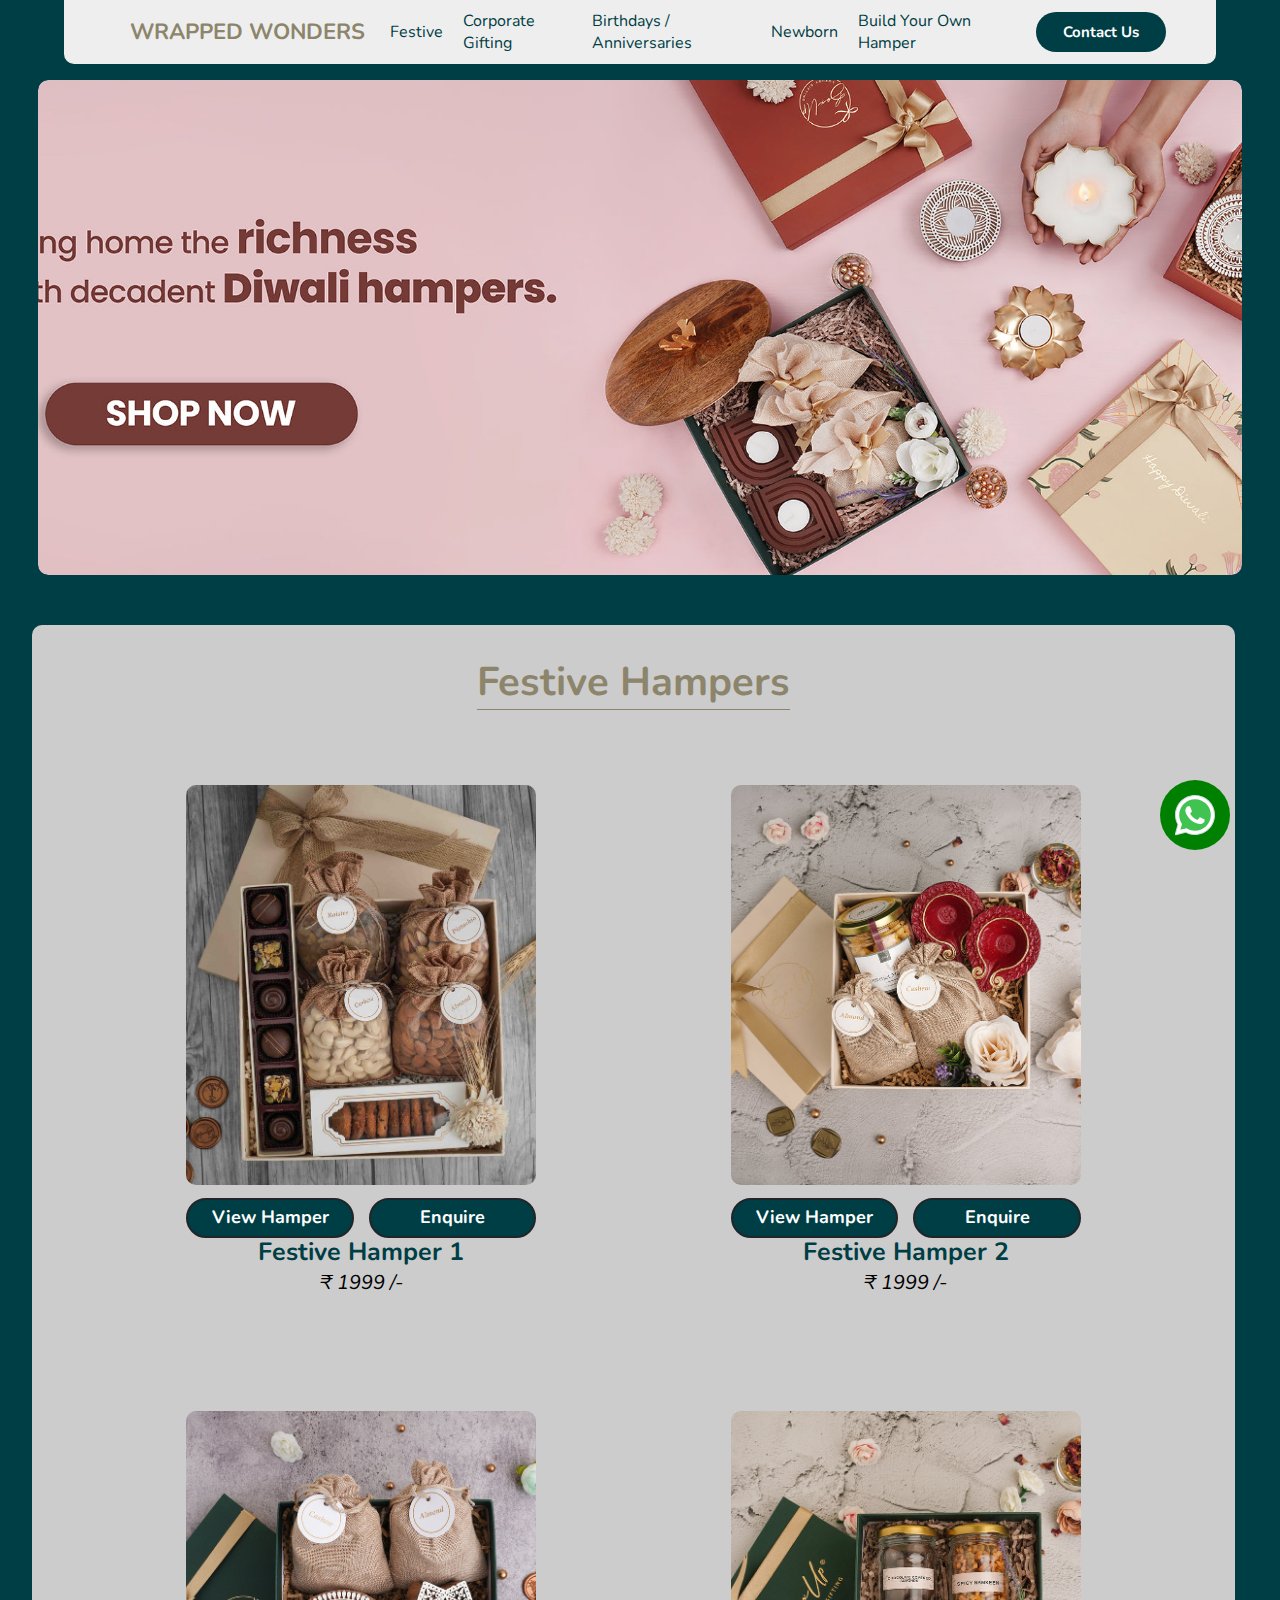
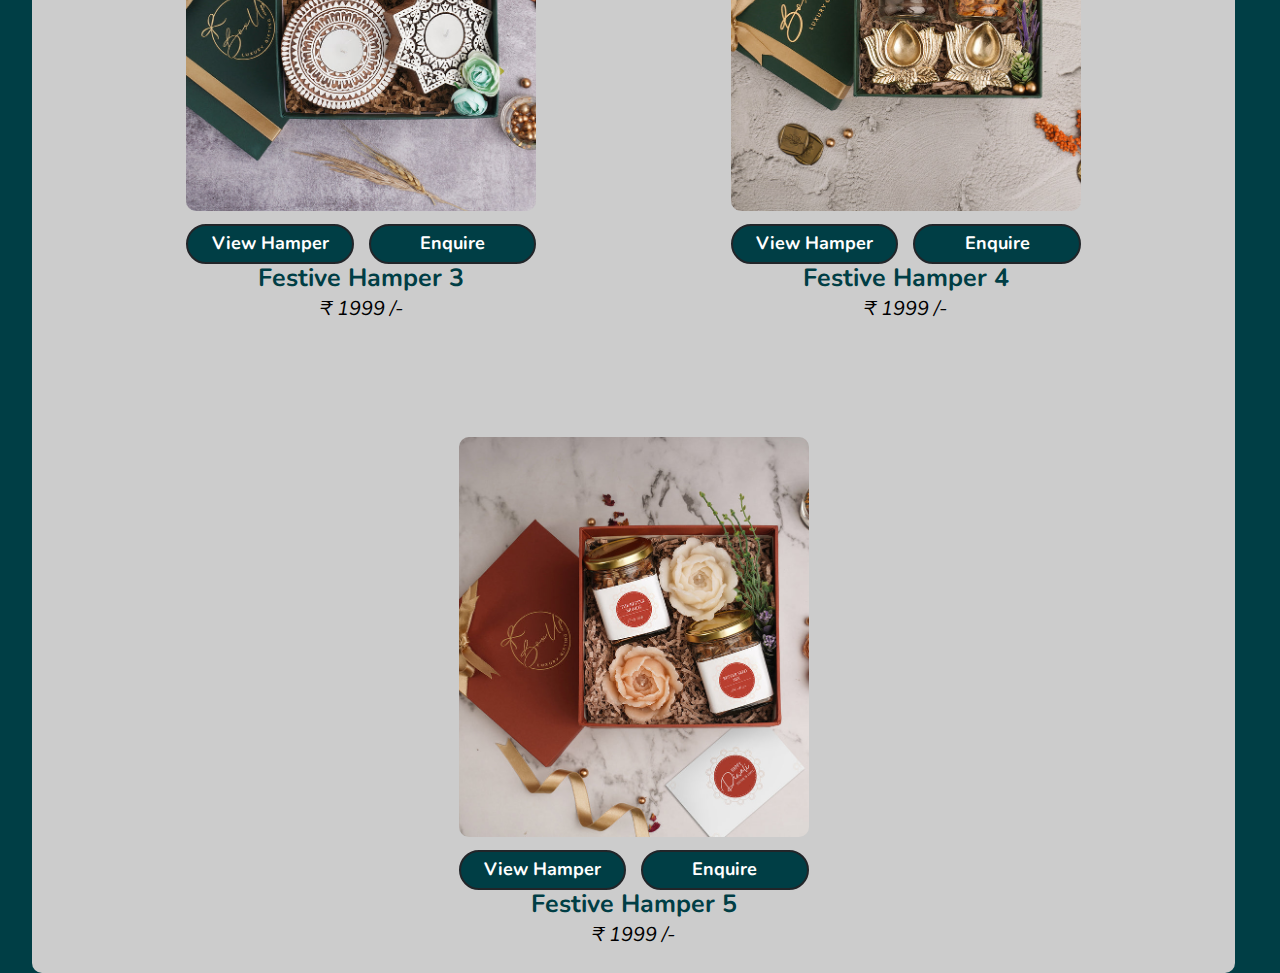
==== index.html @ 074ceee1 "commit-1" ====
<!DOCTYPE html>
<html lang="en">

<head>
    <meta charset="UTF-8">
    <meta name="viewport" content="width=device-width, initial-scale=1.0">
    <title>Wrapped Wonders</title>
    <link rel="stylesheet" href="https://cdnjs.cloudflare.com/ajax/libs/font-awesome/6.4.2/css/all.min.css"
        integrity="sha512-z3gLpd7yknf1YoNbCzqRKc4qyor8gaKU1qmn+CShxbuBusANI9QpRohGBreCFkKxLhei6S9CQXFEbbKuqLg0DA=="
        crossorigin="anonymous" referrerpolicy="no-referrer" />
    <link rel="stylesheet" href="style.css">
    <link rel="stylesheet" href="https://cdn.jsdelivr.net/npm/swiper@10/swiper-bundle.min.css" />

</head>

<body>
    <header>
        <div class="icons">
            <i class="fas fa-bars" id="menu-bars"></i>
        </div>
        <a href="#" class="logo">wrapped wonders</a>
        <nav class="navbar">
            <a href="#festive">festive</a>
            <a href="#corporategifting">corporate gifting</a>
            <a href="#birthanni">birthdays / anniversaries</a>
            <a href="#newborn">newborn</a>
            <a href="#buildyourown">build your own hamper</a>
        </nav>
        <div class="contact">
            <a class="btn">contact us</a>
        </div>

    </header>

    <section class="carousel swiper">
        <div class="swiper-wrapper">
            <div class="swiper-slide">
                <div>
                    <img class="desk" src="./images/carousel-1.jpg" alt="">
                    <img class="mob" src="./images/carousel-1-mob.jpg" alt="">
                </div>
            </div>
            <div class="swiper-slide">
                <div>
                    <img class="desk" src="./images/carousel-2.jpg" alt="">
                    <img class="mob" src="./images/carousel-2-mob.jpg" alt="">
                </div>
            </div>
            <div class="swiper-slide">
                <div>
                    <img class="desk" src="./images/carousel-3.jpg" alt="">
                    <img class="mob" src="./images/carousel-3-mob.jpg" alt="">
                </div>
            </div>
            <div class="swiper-slide">
                <div>
                    <img class="desk" src="./images/carousel-4.jpg" alt="">
                    <img class="mob" src="./images/carousel-4-mob.jpg" alt="">
                </div>
            </div>
        </div>
    </section>
    <section class="constant">
        <a target="_blank" href="https://api.whatsapp.com/send?phone=919822853397&text=Hi">
            <div class="whatsapp-container">
                <img src="./images/whatsapp.svg" alt="">
            </div>
        </a>
    </section>
    <section class="festive" id="festive">
        <h1 class="heading">festive hampers</h1>

        <div class="box-container">
            <div class="box">
                <div class="image-container">
                    <div class="image"><img class="i1" src="./images/hamper-1-main.jpg" alt=""></div>
                    <div class="info">
                        <div class="css-button-fully-rounded--black">view hamper</div>
                        <div class="css-button-fully-rounded--black">enquire</div>
                    </div>
                </div>
                <h3>festive hamper 1</h3>
                <span>&#8377 1999 /-</span>
            </div>
            <div class="box">
                <div class="image-container">
                    <div class="image"><img class="i2" src="./images/hamper-2-main.jpg" alt=""></div>
                    <div class="info">
                        <div class="css-button-fully-rounded--black">view hamper</div>
                        <div class="css-button-fully-rounded--black">enquire</div>
                    </div>
                </div>
                <h3>festive hamper 2</h3>
                <span>&#8377 1999 /-</span>
            </div>
            <div class="box">
                <div class="image-container">
                    <div class="image"><img class="i3" src="./images/hamper-3-main.jpg" alt=""></div>
                    <div class="info">
                        <div class="css-button-fully-rounded--black">view hamper</div>
                        <div class="css-button-fully-rounded--black">enquire</div>
                    </div>
                </div>
                <h3>festive hamper 3</h3>
                <span>&#8377 1999 /-</span>
            </div>
            <div class="box">
                <div class="image-container">
                    <div class="image"><img class="i4" src="./images/hamper-4-main.jpg" alt=""></div>
                    <div class="info">
                        <div class="css-button-fully-rounded--black">view hamper</div>
                        <div class="css-button-fully-rounded--black">enquire</div>
                    </div>
                </div>
                <h3>festive hamper 4</h3>
                <span>&#8377 1999 /-</span>
            </div>
            <div class="box">
                <div class="image-container">
                    <div class="image"><img class="i4" src="./images/hamper-5-main.jpg" alt=""></div>
                    <div class="info">
                        <div class="css-button-fully-rounded--black">view hamper</div>
                        <div class="css-button-fully-rounded--black">enquire</div>
                    </div>
                </div>
                <h3>festive hamper 5</h3>
                <span>&#8377 1999 /-</span>
            </div>
        </div>
    </section>

    <script src="index.js"></script>
    <script src="https://cdn.jsdelivr.net/npm/swiper@10/swiper-bundle.min.js"></script>
    <script>
        var swiper = new Swiper(".swiper", {
            spaceBetween: 30,
            centeredSlides: true,
            autoplay: {
                delay: 3500,
                disableOnInteraction: false,
            },
            pagination: {
                el: ".swiper-pagination",
                clickable: true,
            },
        });
    </script>
</body>

</html>
---- style.css ----
@import url('https://fonts.googleapis.com/css2?family=Glegoo&family=Nunito:wght@200;300;400;600;700&family=Roboto:wght@100;300;400;500;700&display=swap');
:root{
    --background: #003e45;
    --blue: #279EFF;
    --cyan: #40F8FF;
    --green: #D5FFD0;
    --gold: #8d856b;
}
*{
    font-family: 'Nunito' , sans-serif;
    margin: 0;
    padding: 0;
    box-sizing: border-box;
    text-decoration: none;
    outline: none;
    border: none;
    text-transform: capitalize;
    transition: all .1s linear;
}
html{
    overflow-x:hidden;
    font-size: 62.5%;
    scroll-behavior: smooth;
    scroll-padding-top: 7rem;
    background-color: var(--background);
}
header{
    position: fixed;
    width: 90vw;
    top: 0;
    margin-left: 5vw;
    z-index: 1000;
    padding: 0 5rem;
    display: flex;
    justify-content: space-between;
    align-items: center;
    background-color: #eee;
    border-bottom-left-radius: 10px;
    border-bottom-right-radius: 10px;
}
header .logo{
    text-transform: uppercase;
    font-size: 2.2rem;
    color: var(--gold);
    font-weight: bolder;
}
header .navbar{
    width: 50vw;
    display: flex;
    justify-content: space-around;
    align-items: center;
}
header .navbar a {
    margin: 1rem;
    font-size: 1.6rem;
    color: var(--background);
}
header .navbar a:hover{
    color: var(--gold);
    border-bottom: .1rem solid var(--gold);
    padding-bottom: 0.5rem;
}
.btn {
    min-width: 130px;
    height: 40px;
    color: #fff;
    padding: 5px 10px;
    font-weight: bold;
    cursor: pointer;
    transition: all 0.3s ease;
    position: relative;
    display: flex;
    justify-content: center;
    align-items: center;
    font-size: 1.5rem;
    outline: none;
    overflow: hidden;
    border-radius: 20px;
    border: none;
    background-color: var(--background)
}
.btn:hover {
    border-radius: 10px;
    padding-right: 24px;
    padding-left:8px;
}
.btn:hover:after {
    opacity: 1;
    right: 10px;
}
.btn:after {
    content: "\00BB";
    position: absolute;
    opacity: 0;
    font-size: 20px;
    line-height: 40px;
    top: 0;
    right: -20px;
    transition: 0.4s;
}
.css-button-fully-rounded--blue {
    min-width: 130px;
    height: 40px;
    color: #fff;
    padding: 5px 10px;
    font-weight: bold;
    cursor: pointer;
    transition: all 0.3s ease;
    position: relative;
    display: inline-block;
    outline: none;
    border-radius: 20px;
    border: 2px solid #2c0b8e;
    background: #2c0b8e;
}
.css-button-fully-rounded--blue:hover {
    background: #fff;
    color: #2c0b8e
}
.carousel{
    margin-top: 8rem;
    overflow: hidden;
    display: flex;
    height: 55vh;
    width: 94vw;
    margin-left: 3vw;
    border-radius: 10px;
}
.carousel .swiper-slide img{
    border-radius: 10px;
    height: 55vh;
    width: 94vw;
    object-fit: cover;
    transition: transform 0.5s ease-in-out;
}
.carousel .swiper-slide .desk{
    display: block;
}
.carousel .swiper-slide .mob{
    display: none;
}
.constant{
    position: fixed;
    right: 5rem;
    bottom: 5rem;
    z-index: 1000;
}
.constant .whatsapp-container{
    display: flex;
    flex-direction: column;
    gap: 1rem;
    justify-content: center;
    align-items: center;
    border-radius: 50%;
    background-color: green;
    width: 70px;
    height: 70px;
}
.festive{
    margin-left: 2.5vw;
    border-radius: 10px;
    width: 94vw;
    margin-top: 5rem;
    display: flex;
    flex-direction: column;
    align-items: center;
    background-color: #ccc;
}
.festive .heading{
    margin-top: 3rem;
    font-size: 4rem;
    border-bottom: 1px solid;
    color: var(--gold);
}
.festive .box-container{
    display: flex;
    flex-wrap: wrap;
    gap: 1.5rem;
    justify-content: space-evenly;
    align-items: center;
}
.festive .box-container .box{
    flex-grow: 1;
    min-width: 20vw;
    width: 40rem;
    max-width: 40rem;
    padding: 2.5rem;
    border-radius: 10px;
    position: relative;
    overflow: hidden;
    text-align: center;
}
.festive .box-container .box .image-container{
    display: flex;
    flex-direction: column;
}
.festive .box-container .box .image-container .info{
    display: flex;
    justify-content: space-evenly;
    gap: 1.5rem;
    height: 5rem;
    align-items: center;
}
.festive .box-container .box .image-container .info div{
    margin-top: 1.5rem;
    width: 50%;
    font-size: 1.8rem;
}
.festive .box-container .box .image{
    height: 40rem;
    margin-top: 5rem;
}
.festive .box-container .box .image img{
    border-radius: 10px;
    width: 100%;
    height: 100%;
    object-fit: cover;
}

.festive .box-container .box h3{
    font-size: 2.5rem;
    color: var(--background);
}
.festive .box-container .box span{
    font-size: 2rem;
    margin-top: .5rem;
    font-style: italic;
}
.css-button-fully-rounded--black {
    min-width: 130px;
    height: 40px;
    color: #fff;
    padding: 5px 10px;
    font-weight: bold;
    cursor: pointer;
    transition: all 0.3s ease;
    position: relative;
    display: inline-block;
    outline: none;
    border-radius: 20px;
    border: 2px solid #212529;
    background: var(--background);
  }
  .css-button-fully-rounded--black:hover {
    background: #fff;
    color: #212529
  }
.corporategifting{
    margin-left: 2.5vw;
    border-radius: 10px;
    width: 94vw;
    height: 20vh;
    margin-top: 5rem;
    display: flex;
    flex-direction: column;
    align-items: center;
    background-color: #ccc;
}
.corporategifting .heading{
    margin-top: 3rem;
    font-size: 4rem;
    border-bottom: 1px solid;
    color: var(--gold);
}
.birthanni{
    margin-left: 2.5vw;
    border-radius: 10px;
    width: 94vw;
    height: 20vh;
    margin-top: 5rem;
    display: flex;
    flex-direction: column;
    align-items: center;
    background-color: #ccc;
}
.birthanni .heading{
    margin-top: 3rem;
    font-size: 4rem;
    border-bottom: 1px solid;
    color: var(--gold);
}
.newborn{
    margin-left: 2.5vw;
    border-radius: 10px;
    width: 94vw;
    height: 20vh;
    margin-top: 5rem;
    display: flex;
    flex-direction: column;
    align-items: center;
    background-color: #ccc;
}
.newborn .heading{
    margin-top: 3rem;
    font-size: 4rem;
    border-bottom: 1px solid;
    color: var(--gold);
}
.buildyourown{
    margin-left: 2.5vw;
    border-radius: 10px;
    width: 94vw;
    height: 75vh;
    margin-top: 5rem;
    display: flex;
    flex-direction: column;
    align-items: center;
    background-color: #ccc;
}
.buildyourown .heading{
    margin-top: 3rem;
    font-size: 4rem;
    border-bottom: 1px solid;
    color: var(--gold);
}
.buildyourown img{
    width: 90vw;
    margin-top: 2rem;
    height: 55vh;
    border: 1px solid black;
    border-radius: 10px;
}
header .icons i{
    display: none;
}





@media (max-width: 991px){
    html{
        font-size: 50%;
    }
}
@media (max-width: 768px){
    header{
        height: 6rem;
        width: 100%;
        margin-left: 0;
        border-radius: 0;
    }
    header .logo{
        font-size: 2.2rem;
    }
    header .icons{
        margin-left: -3.5rem;
    }
    header .icons #menu-bars{
        display: inline-block;
        font-size: 2rem;
    }
    header .contact{
        display: none;
    }
    header nav{
        flex-direction: column;
        
        position: absolute;
        top: 6rem;
        left:0;
        right: 100%;
        background-color: #fff;
        border-top: .1rem solid rgba(0,0,0,.2);
        border-bottom: .1rem solid rgba(0,0,0,.2);
        padding: 1rem;
        clip-path: polygon(0 0, 0 0, 100% 0, 100% 0);
    }
    header .navbar.active{
        clip-path: polygon(0 100%, 0 0, 100% 0, 100% 100%);
    }
    header nav a{
        display: block;
        font-size: 2rem;
        padding: 1.5rem;
        margin: 1rem;
        background-color: #eee;
    }
    .carousel{
        height: 80vh;
    }
    .carousel .swiper-slide img{
        height: 100%;
        width: 100%;
        object-fit: cover;
    }
    .carousel .swiper-slide .desk{
        display: none;
    }
    .carousel .swiper-slide .mob{
        display: inline-block;
    }
    .constant .whatsapp-container{
        width: 40px;
        height: 40px;
    }
    .constant .whatsapp-container img{
        content: url(./images/whatsapp-mob.svg);
    }
}
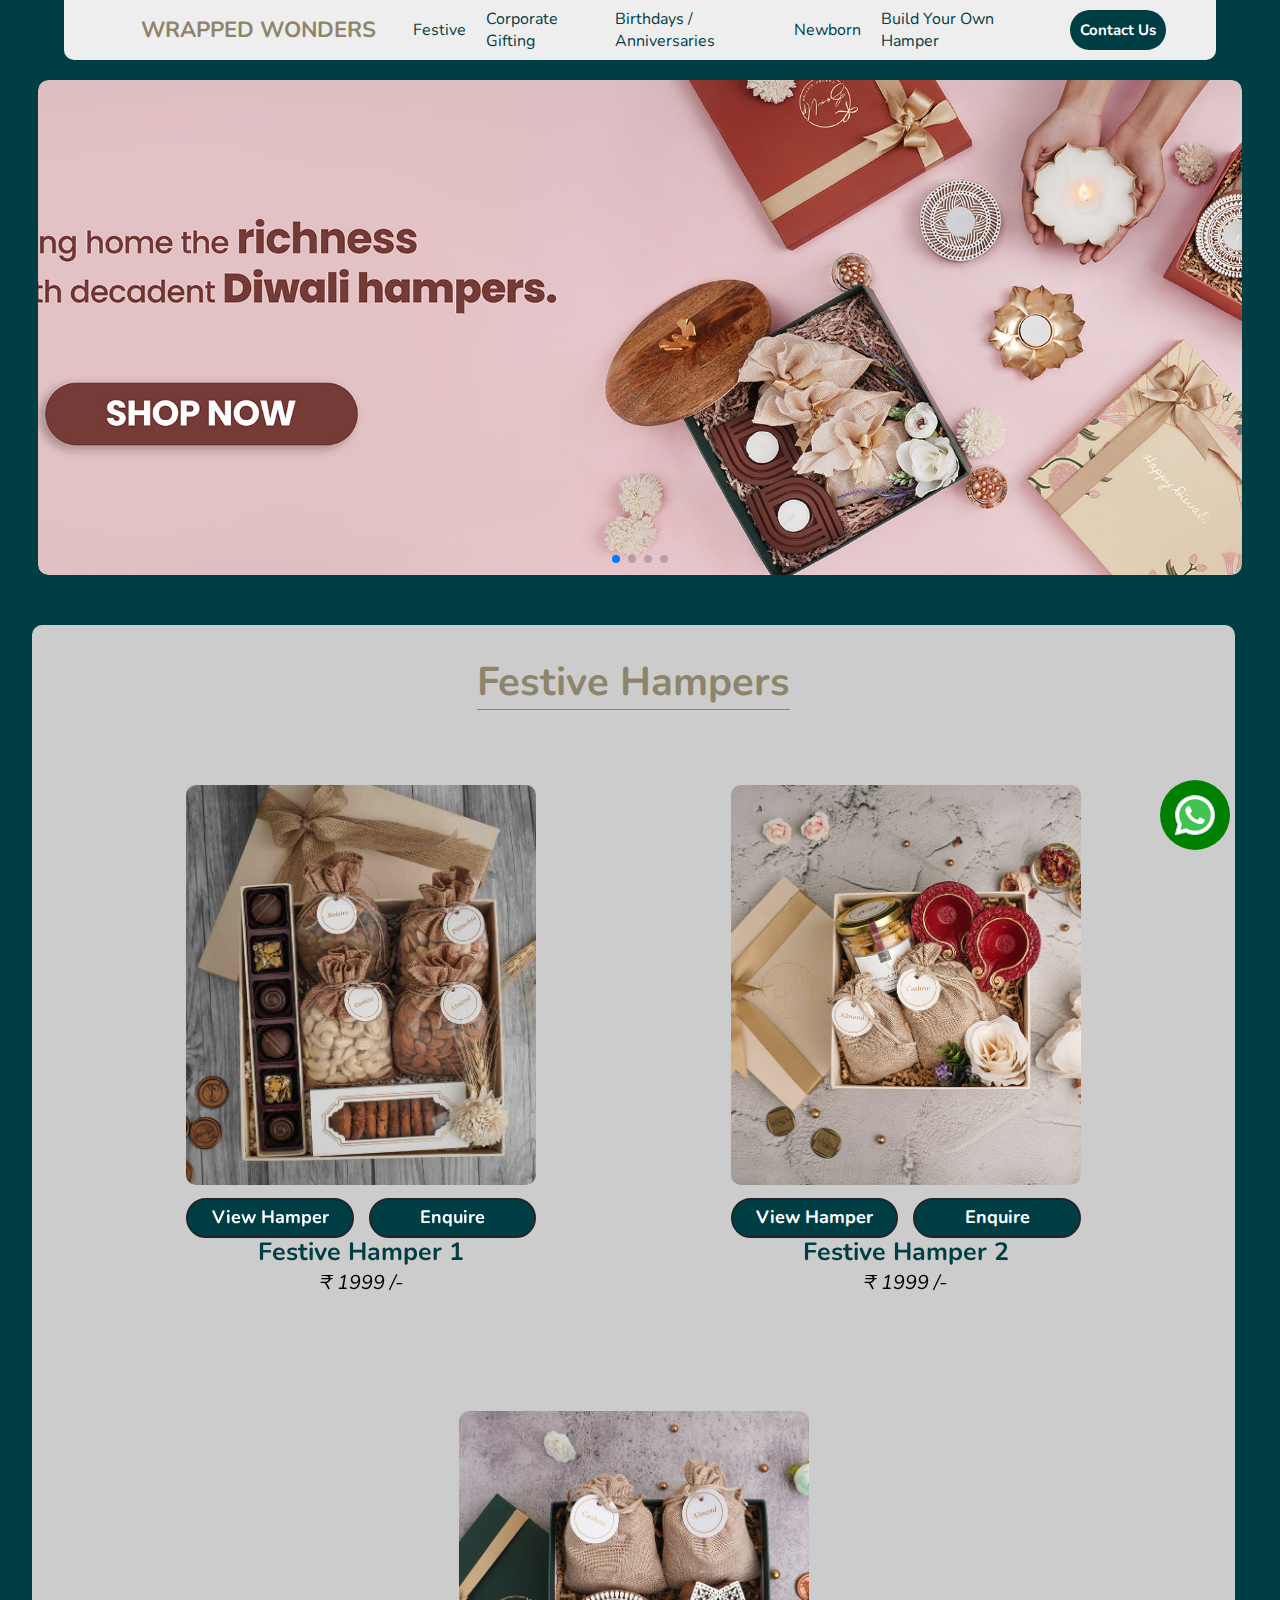
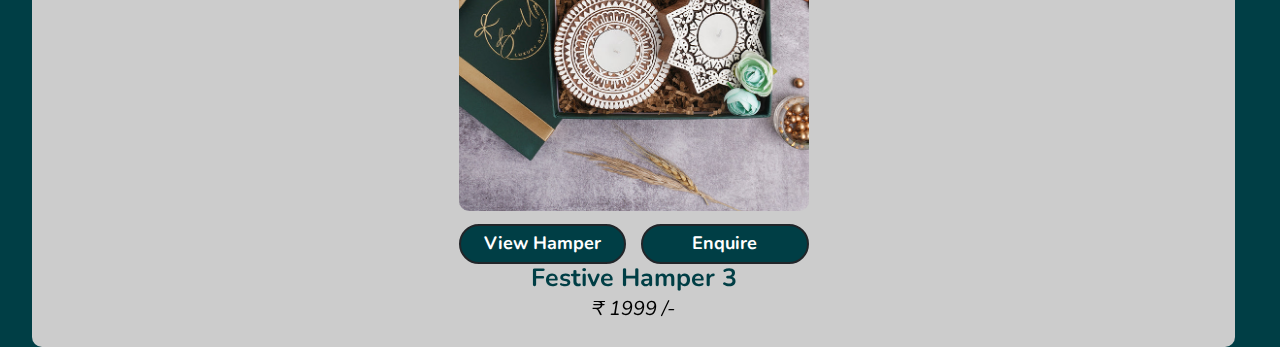
==== commit 6a15a6f6: "commit02" ====
--- a/index.html
+++ b/index.html
@@ -59,6 +59,7 @@
                 </div>
             </div>
         </div>
+        <div class="swiper-pagination"></div>
     </section>
     <section class="constant">
         <a target="_blank" href="https://api.whatsapp.com/send?phone=919822853397&text=Hi">
@@ -69,62 +70,42 @@
     </section>
     <section class="festive" id="festive">
         <h1 class="heading">festive hampers</h1>
+        <div>
+            <div class="box-container swiper-wrapper">
+                <div class="box swiper-slide">
+                    <div class="image-container">
+                        <div class="image"><img class="i1" src="./images/hamper-1-main.jpg" alt=""></div>
+                        <div class="info">
+                            <div class="css-button-fully-rounded--black">view hamper</div>
+                            <div class="css-button-fully-rounded--black">enquire</div>
+                        </div>
+                    </div>
+                    <h3>festive hamper 1</h3>
+                    <span>&#8377 1999 /-</span>
+                </div>
+                <div class="box swiper-slide">
+                    <div class="image-container">
+                        <div class="image"><img class="i2" src="./images/hamper-2-main.jpg" alt=""></div>
+                        <div class="info">
+                            <div class="css-button-fully-rounded--black">view hamper</div>
+                            <div class="css-button-fully-rounded--black">enquire</div>
+                        </div>
+                    </div>
+                    <h3>festive hamper 2</h3>
+                    <span>&#8377 1999 /-</span>
+                </div>
+                <div class="box swiper-slide">
+                    <div class="image-container">
+                        <div class="image"><img class="i3" src="./images/hamper-3-main.jpg" alt=""></div>
+                        <div class="info">
+                            <div class="css-button-fully-rounded--black">view hamper</div>
+                            <div class="css-button-fully-rounded--black">enquire</div>
+                        </div>
+                    </div>
+                    <h3>festive hamper 3</h3>
+                    <span>&#8377 1999 /-</span>
+                </div>
 
-        <div class="box-container">
-            <div class="box">
-                <div class="image-container">
-                    <div class="image"><img class="i1" src="./images/hamper-1-main.jpg" alt=""></div>
-                    <div class="info">
-                        <div class="css-button-fully-rounded--black">view hamper</div>
-                        <div class="css-button-fully-rounded--black">enquire</div>
-                    </div>
-                </div>
-                <h3>festive hamper 1</h3>
-                <span>&#8377 1999 /-</span>
-            </div>
-            <div class="box">
-                <div class="image-container">
-                    <div class="image"><img class="i2" src="./images/hamper-2-main.jpg" alt=""></div>
-                    <div class="info">
-                        <div class="css-button-fully-rounded--black">view hamper</div>
-                        <div class="css-button-fully-rounded--black">enquire</div>
-                    </div>
-                </div>
-                <h3>festive hamper 2</h3>
-                <span>&#8377 1999 /-</span>
-            </div>
-            <div class="box">
-                <div class="image-container">
-                    <div class="image"><img class="i3" src="./images/hamper-3-main.jpg" alt=""></div>
-                    <div class="info">
-                        <div class="css-button-fully-rounded--black">view hamper</div>
-                        <div class="css-button-fully-rounded--black">enquire</div>
-                    </div>
-                </div>
-                <h3>festive hamper 3</h3>
-                <span>&#8377 1999 /-</span>
-            </div>
-            <div class="box">
-                <div class="image-container">
-                    <div class="image"><img class="i4" src="./images/hamper-4-main.jpg" alt=""></div>
-                    <div class="info">
-                        <div class="css-button-fully-rounded--black">view hamper</div>
-                        <div class="css-button-fully-rounded--black">enquire</div>
-                    </div>
-                </div>
-                <h3>festive hamper 4</h3>
-                <span>&#8377 1999 /-</span>
-            </div>
-            <div class="box">
-                <div class="image-container">
-                    <div class="image"><img class="i4" src="./images/hamper-5-main.jpg" alt=""></div>
-                    <div class="info">
-                        <div class="css-button-fully-rounded--black">view hamper</div>
-                        <div class="css-button-fully-rounded--black">enquire</div>
-                    </div>
-                </div>
-                <h3>festive hamper 5</h3>
-                <span>&#8377 1999 /-</span>
             </div>
         </div>
     </section>
@@ -133,10 +114,12 @@
     <script src="https://cdn.jsdelivr.net/npm/swiper@10/swiper-bundle.min.js"></script>
     <script>
         var swiper = new Swiper(".swiper", {
+            slidesPerView: 1,
             spaceBetween: 30,
             centeredSlides: true,
+            loop: true,
             autoplay: {
-                delay: 3500,
+                delay: 2000,
                 disableOnInteraction: false,
             },
             pagination: {
--- a/style.css
+++ b/style.css
@@ -28,6 +28,7 @@
     position: fixed;
     width: 90vw;
     top: 0;
+    height: 6rem;
     margin-left: 5vw;
     z-index: 1000;
     padding: 0 5rem;
@@ -61,7 +62,6 @@
     padding-bottom: 0.5rem;
 }
 .btn {
-    min-width: 130px;
     height: 40px;
     color: #fff;
     padding: 5px 10px;
@@ -139,6 +139,7 @@
 .carousel .swiper-slide .mob{
     display: none;
 }
+
 .constant{
     position: fixed;
     right: 5rem;
@@ -325,9 +326,6 @@
 }
 
 
-
-
-
 @media (max-width: 991px){
     html{
         font-size: 50%;
@@ -341,26 +339,37 @@
         border-radius: 0;
     }
     header .logo{
+        position: absolute;
+        left: 18%;
         font-size: 2.2rem;
     }
     header .icons{
-        margin-left: -3.5rem;
+        position: absolute;
+        left: 1rem;
     }
     header .icons #menu-bars{
         display: inline-block;
-        font-size: 2rem;
+        font-size: 2.5rem;
     }
     header .contact{
-        display: none;
-    }
-    header nav{
+        display: inline-block;
+        font-size: .5rem;
+        position: absolute;
+        right: 1rem;
+    }
+    header .constant .btn{
+        width: 70px;
+    }
+    header .navbar{
         flex-direction: column;
-        
+        width: 70vw;
+        border-bottom-left-radius: 10px;
+        border-bottom-right-radius: 10px;
         position: absolute;
         top: 6rem;
         left:0;
         right: 100%;
-        background-color: #fff;
+        background-color: #eee;
         border-top: .1rem solid rgba(0,0,0,.2);
         border-bottom: .1rem solid rgba(0,0,0,.2);
         padding: 1rem;
@@ -369,11 +378,13 @@
     header .navbar.active{
         clip-path: polygon(0 100%, 0 0, 100% 0, 100% 100%);
     }
-    header nav a{
+    header .navbar a{
         display: block;
+        width: 100%;
         font-size: 2rem;
         padding: 1.5rem;
         margin: 1rem;
+        border-bottom: 1px solid var(--gold);
         background-color: #eee;
     }
     .carousel{
@@ -391,10 +402,36 @@
         display: inline-block;
     }
     .constant .whatsapp-container{
+        position: fixed;
         width: 40px;
         height: 40px;
+        right: 3rem;
+        bottom: 3rem;
     }
     .constant .whatsapp-container img{
         content: url(./images/whatsapp-mob.svg);
     }
+    .festive{
+        margin-top: -5rem;
+    }
+    .festive .box-container .box{
+        margin-top: -5rem;
+    }
+    .festive .box-container .box .image-container .info{
+        margin-top: 1rem;
+    }
+    .festive .box-container .box .image-container .info div{
+        text-align: center;
+        vertical-align: middle;
+        padding-top: 1rem;
+    }
+    .festive .box-container .box h3{
+        margin-top: 1.5rem;
+    }
+    .carousel  .swiper-pagination{
+        position: absolute;
+        top: 1rem !important;
+    }
+
+
 }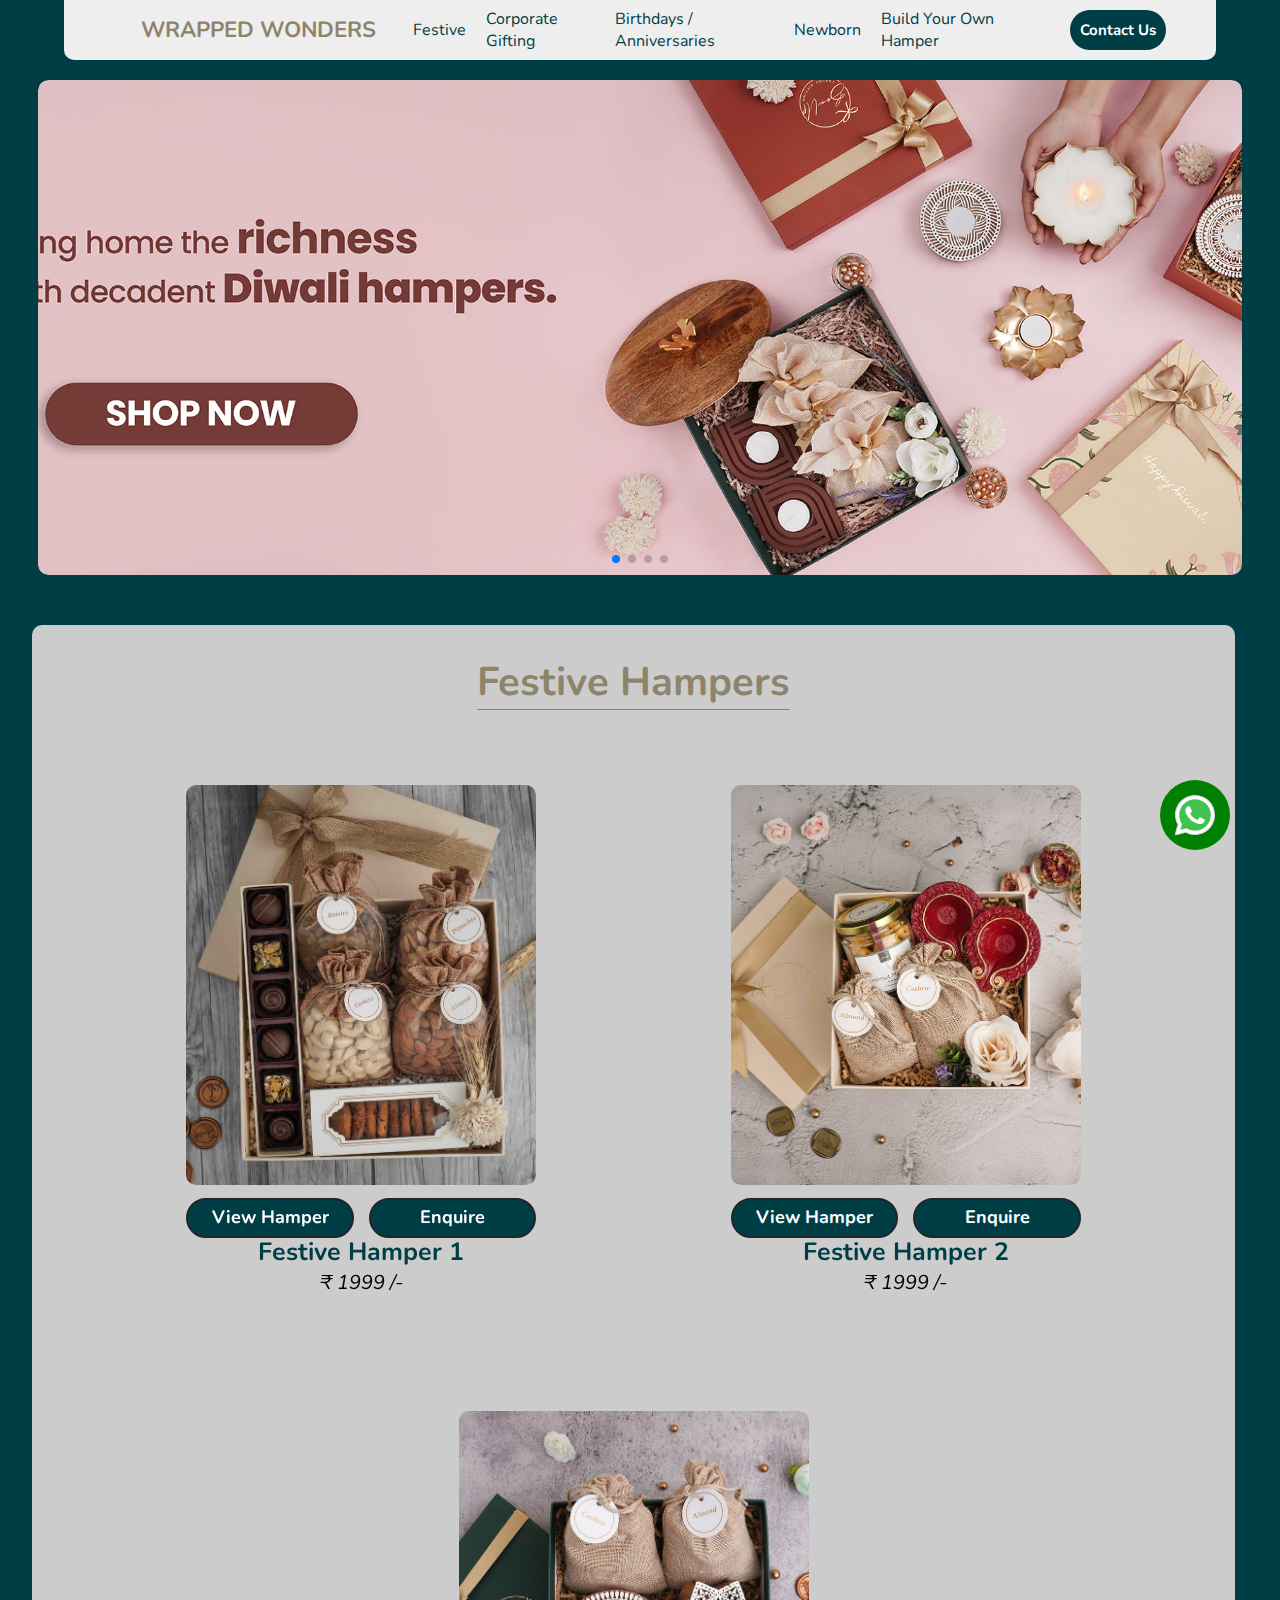
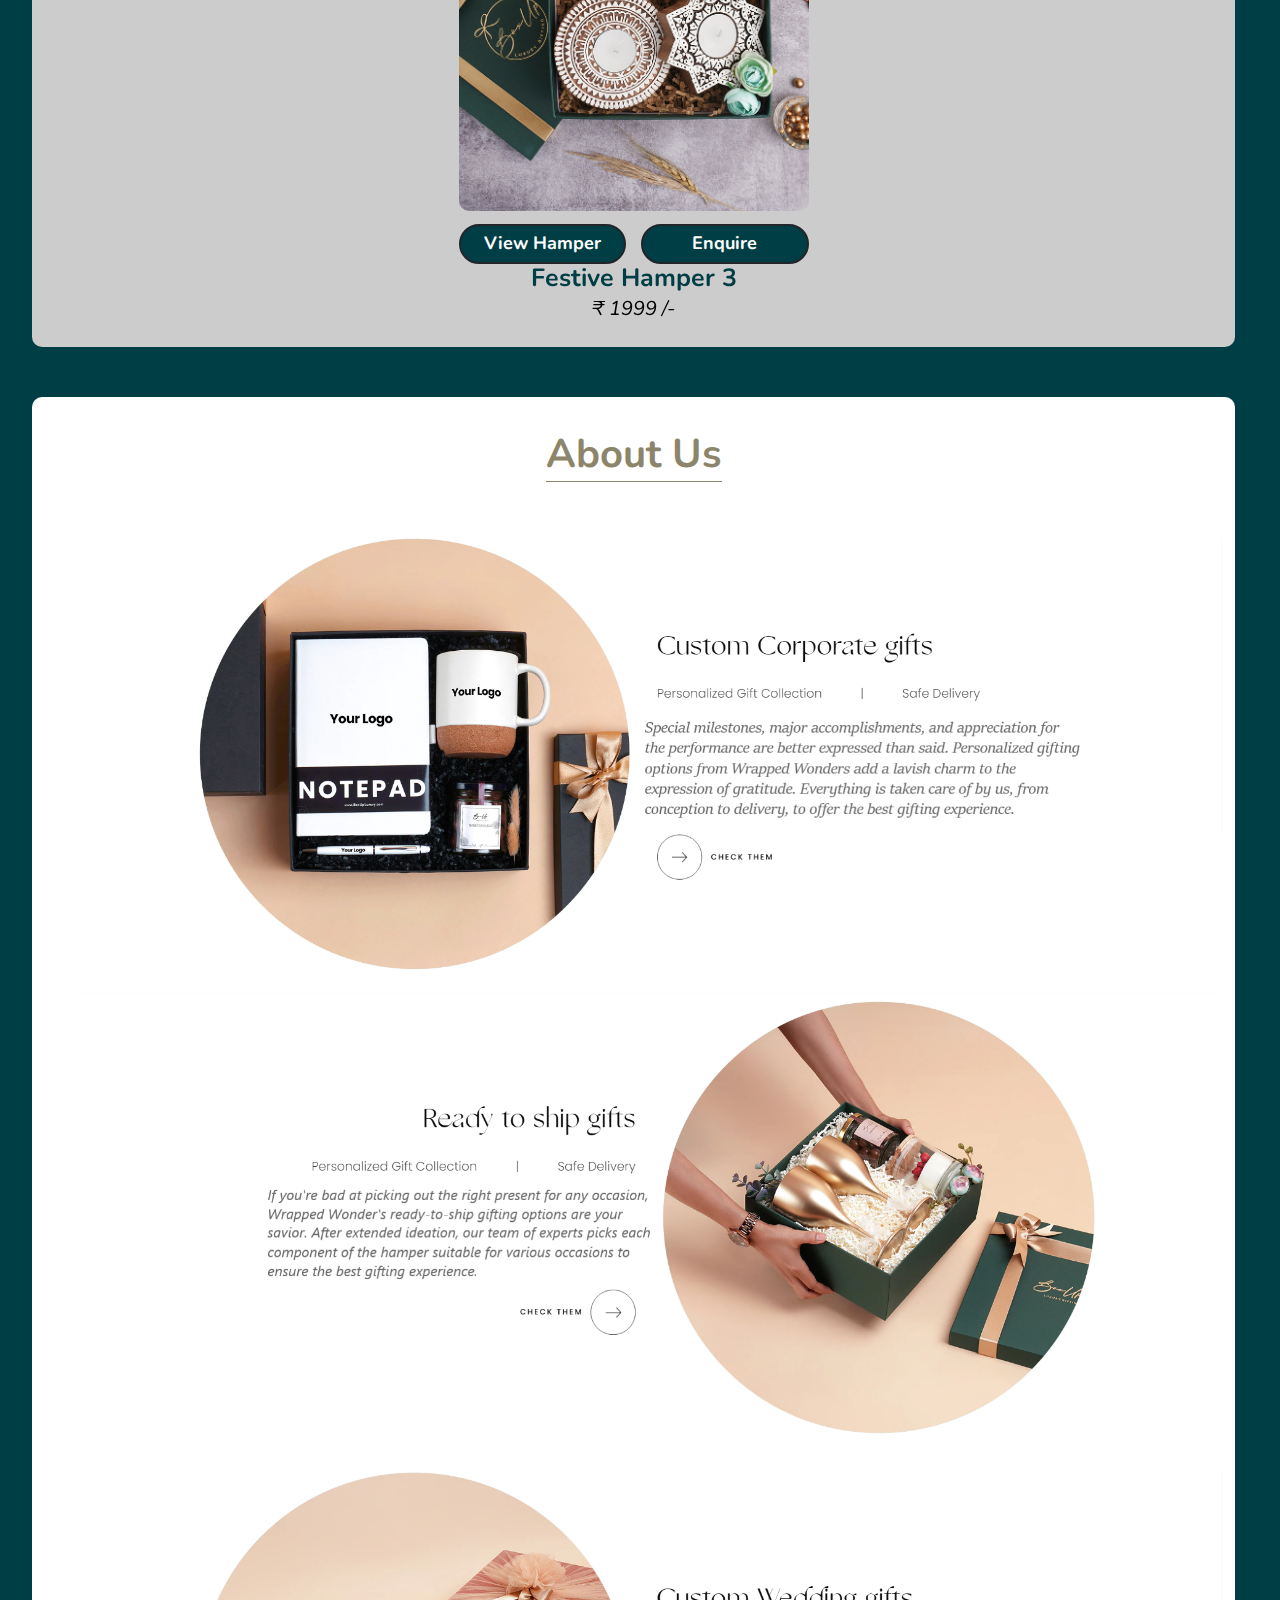
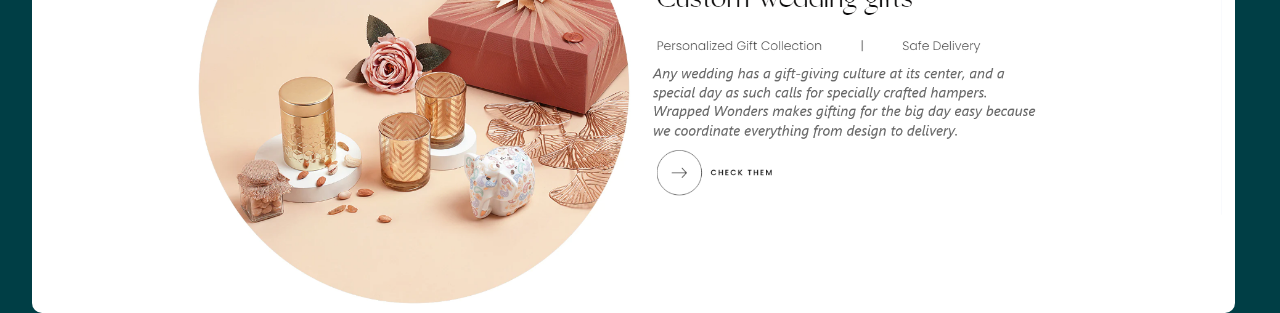
==== commit 513dac2d: "commit-03" ====
--- a/index.html
+++ b/index.html
@@ -105,11 +105,20 @@
                     <h3>festive hamper 3</h3>
                     <span>&#8377 1999 /-</span>
                 </div>
-
             </div>
         </div>
     </section>
-
+    <section class="aboutus" id="aboutus">
+        <h1 class="heading">about us</h1>
+        <div class="box-container">
+            <img class="desk" src="./images/about-custom.png" alt="">
+            <img class="desk" src="./images/about-custom2.png" alt="">
+            <img class="desk" src="./images/about-custom-3.png" alt="">
+            <img class="mob" src="./images/about-custom-mob.png" alt="">
+            <img class="mob" src="./images/about-custom2-mob.png" alt="">
+            <img class="mob" src="./images/about-custom-3-mob.png" alt="">
+        </div>
+    </section>
     <script src="index.js"></script>
     <script src="https://cdn.jsdelivr.net/npm/swiper@10/swiper-bundle.min.js"></script>
     <script>
--- a/style.css
+++ b/style.css
@@ -324,7 +324,39 @@
 header .icons i{
     display: none;
 }
-
+.aboutus{
+    margin-left: 2.5vw;
+    border-radius: 10px;
+    width: 94vw;
+    margin-top: 5rem;
+    display: flex;
+    flex-direction: column;
+    align-items: center;
+    background-color: #fff;
+}
+.aboutus .heading{
+    margin-top: 3rem;
+    font-size: 4rem;
+    border-bottom: 1px solid;
+    color: var(--gold);
+}
+.aboutus .box-container {
+    margin-top: 5rem;
+    margin-left: 2vw;
+    display: flex;
+    flex-direction: column;
+    gap: 1.5rem;
+    align-items: center;
+    justify-content: center;
+    width: 90vw;
+}
+.aboutus .box-container .mob{
+    display: none;
+}
+.aboutus .box-container img{
+    width: 90vw;
+    border-radius: 10px;
+}
 
 @media (max-width: 991px){
     html{
@@ -432,6 +464,10 @@
         position: absolute;
         top: 1rem !important;
     }
-
-
+    .aboutus .box-container .mob{
+        display: block;
+    }
+    .aboutus .box-container .desk{
+        display: none;
+    }
 }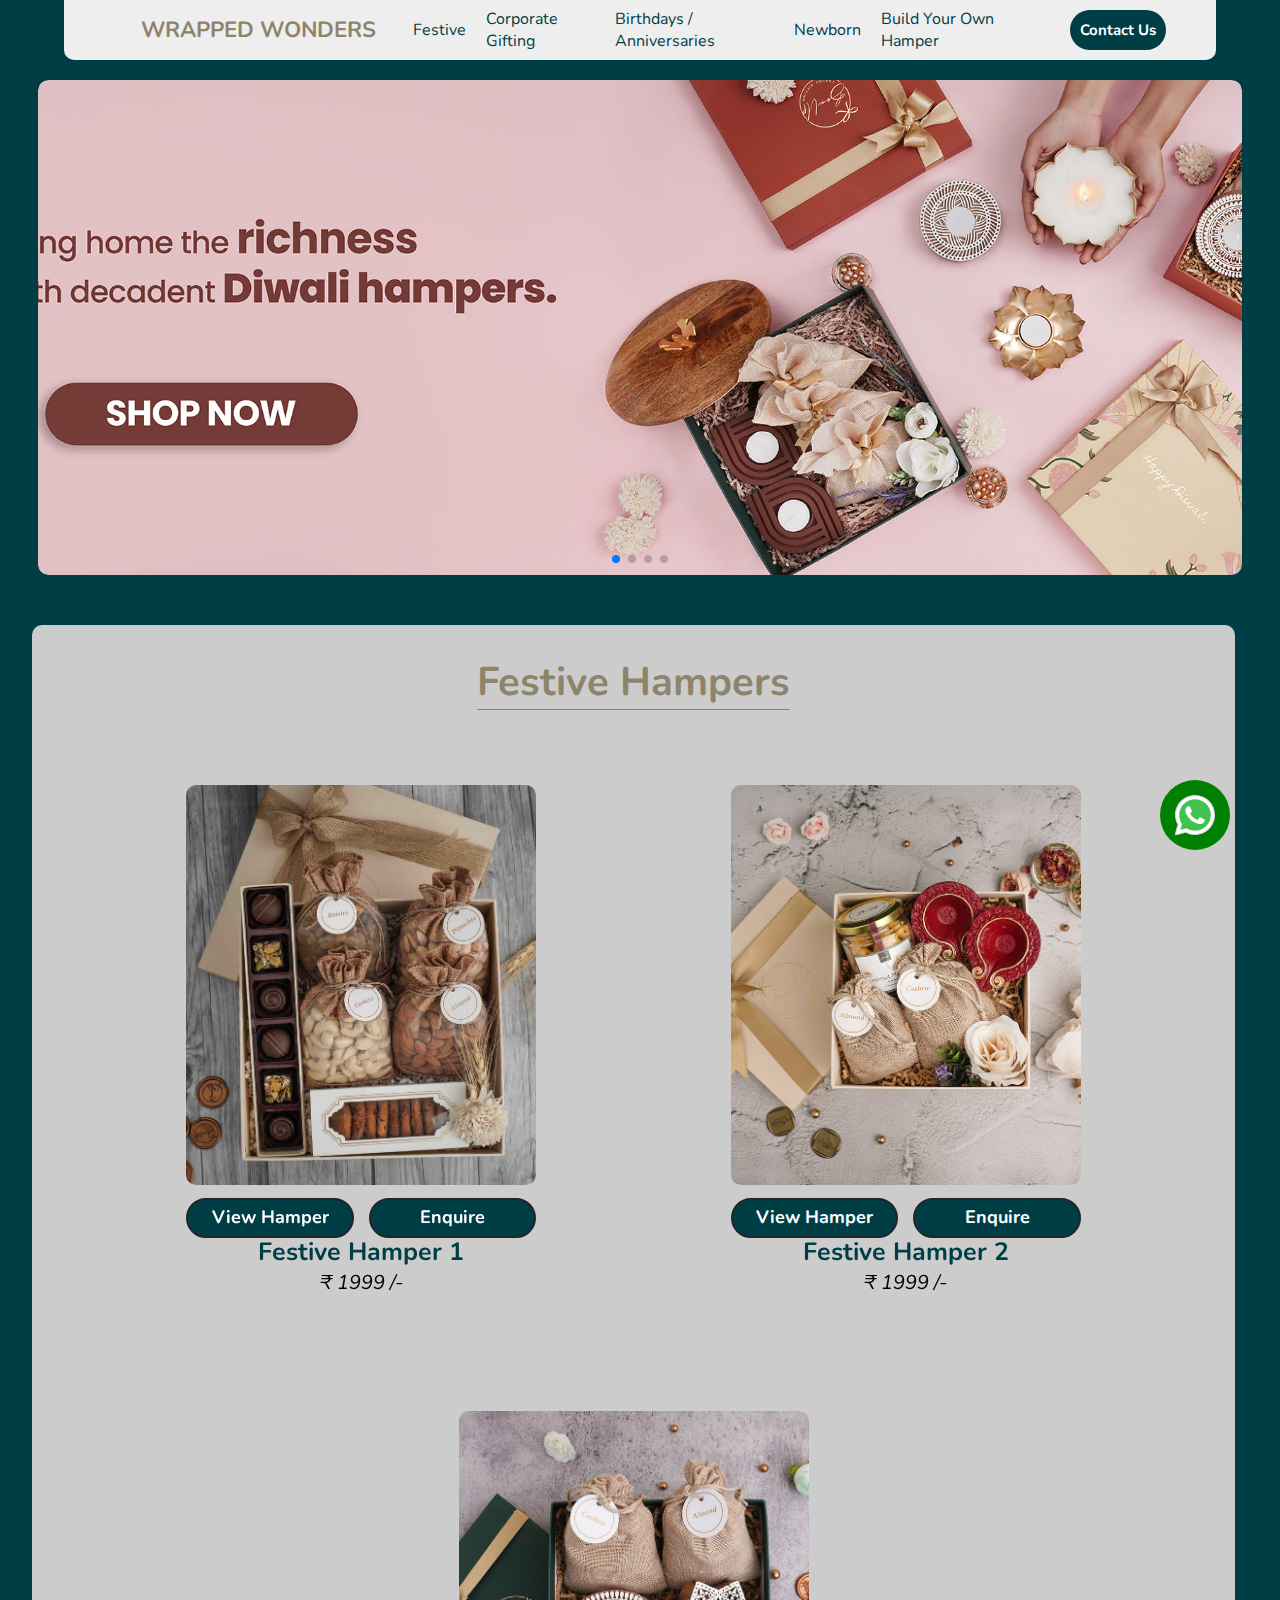
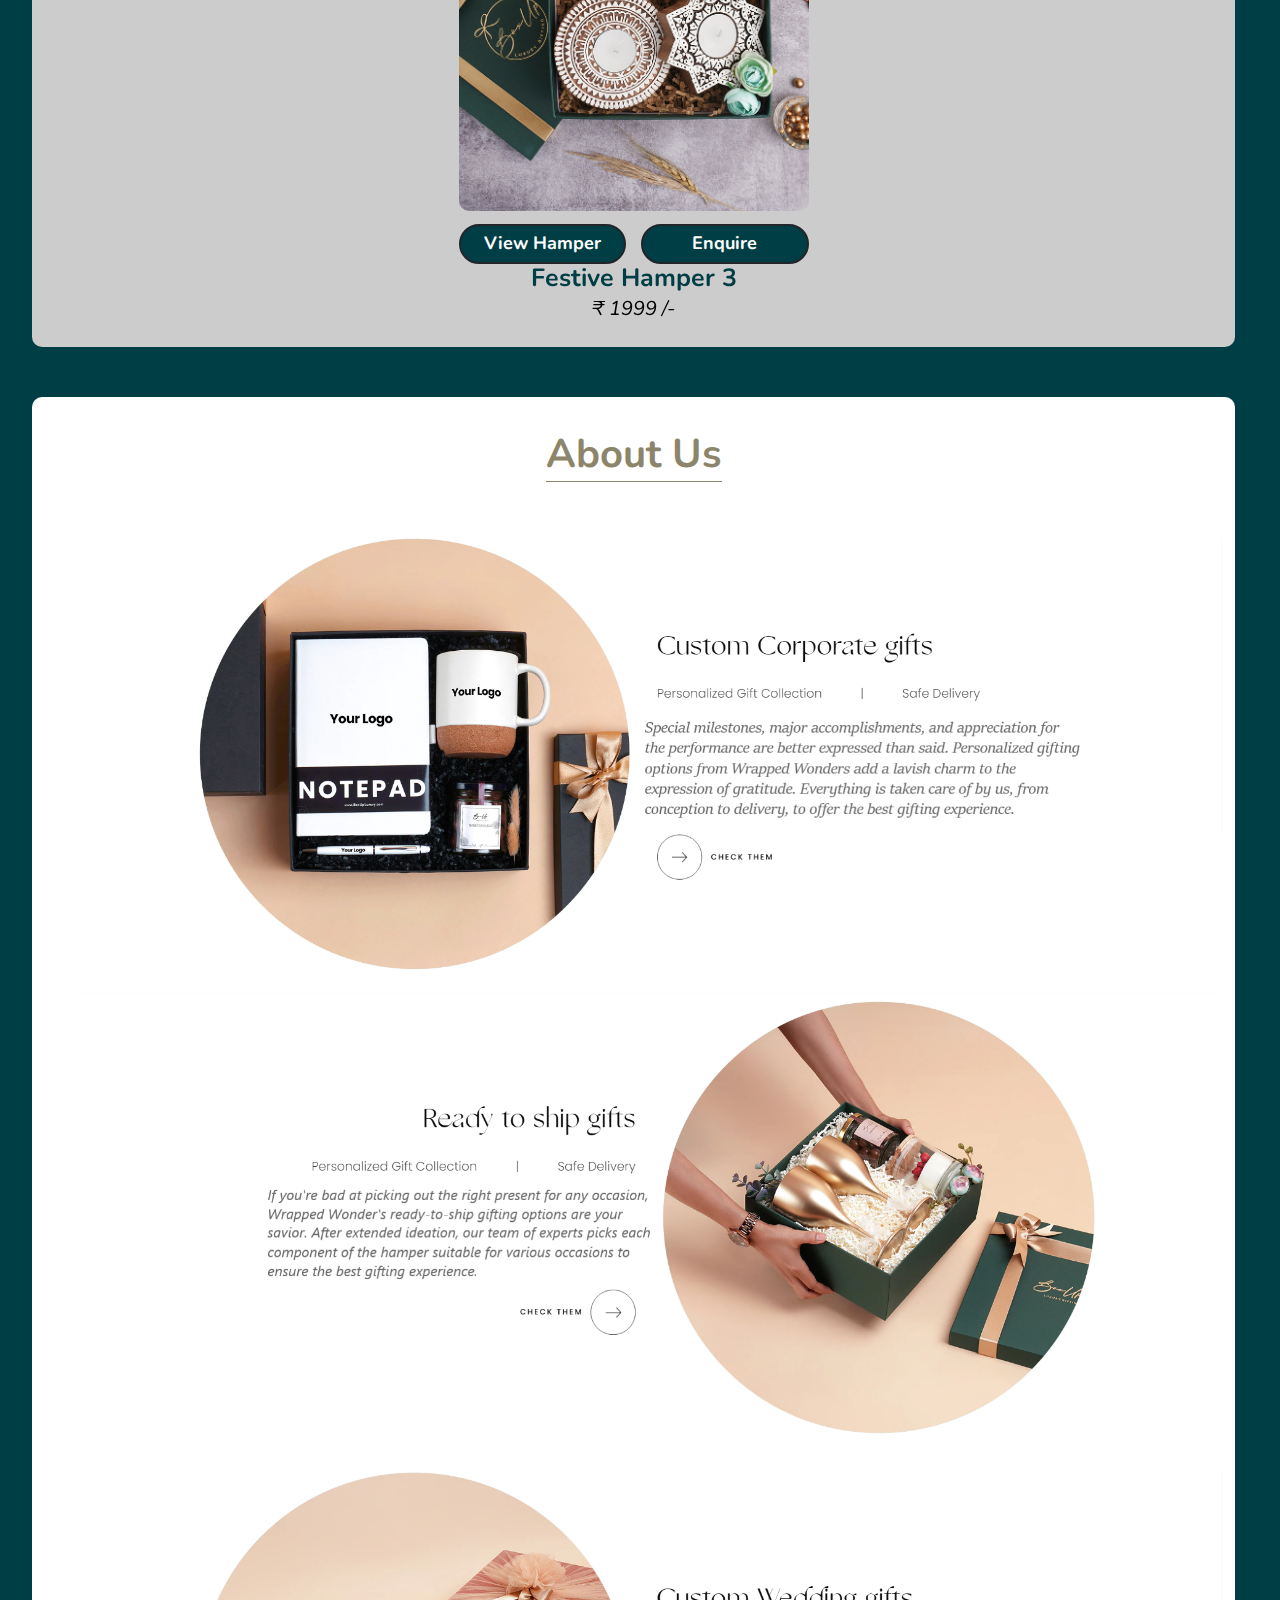
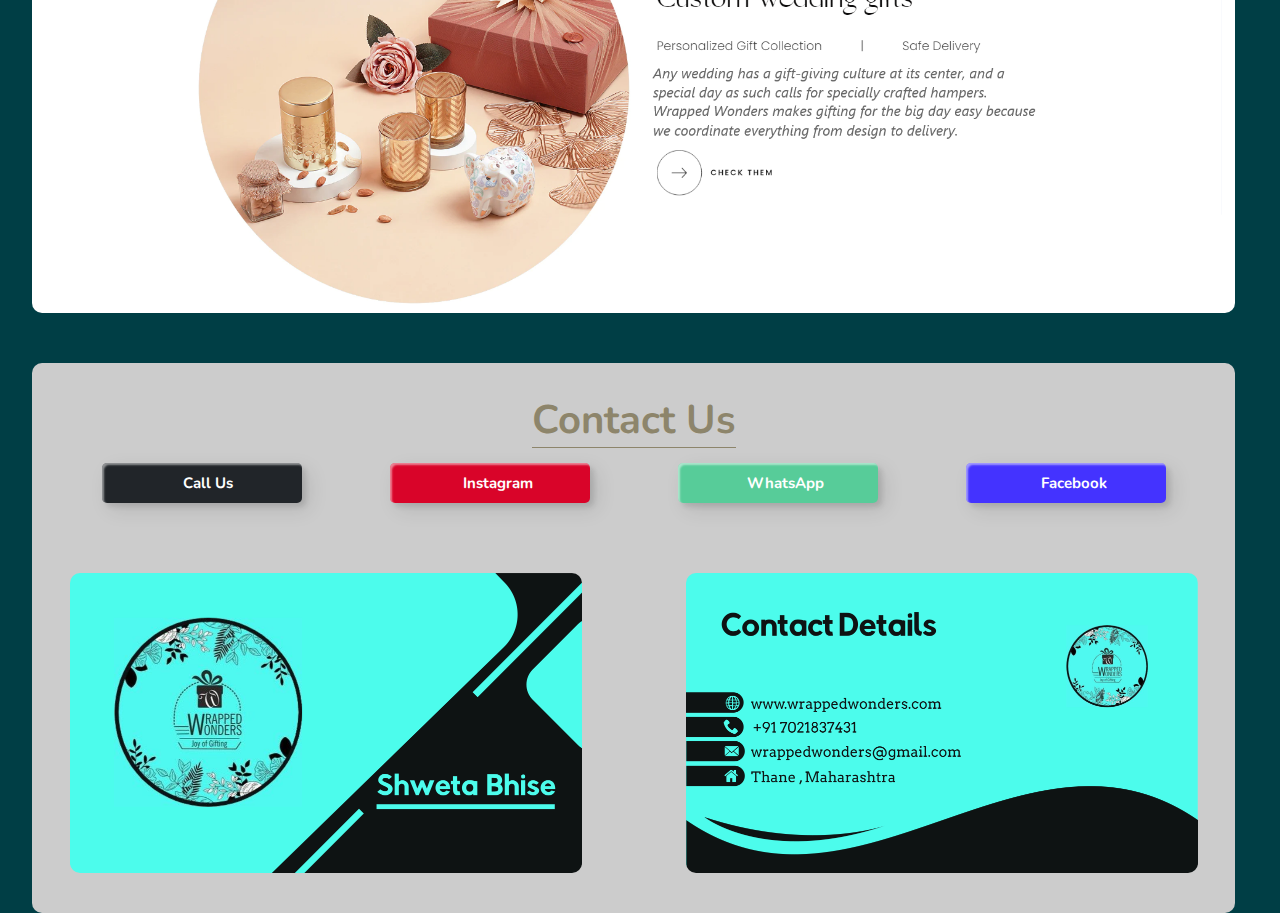
==== commit 85cfcdff: "commit on 12 oct contact us" ====
--- a/index.html
+++ b/index.html
@@ -27,7 +27,7 @@
             <a href="#buildyourown">build your own hamper</a>
         </nav>
         <div class="contact">
-            <a class="btn">contact us</a>
+            <a href="#contact-us" class="btn">contact us</a>
         </div>
 
     </header>
@@ -119,6 +119,36 @@
             <img class="mob" src="./images/about-custom-3-mob.png" alt="">
         </div>
     </section>
+    <section class="contact-us" id="contact-us">
+        <h1 class="heading">contact us</h1>
+        <div class="social">
+            <a target="_blank" class="css-button-shadow-border--black" href="tel: +91 7021837431"><span
+                    class="fas fa-phone"></span>&nbsp;&nbsp;&nbsp;call us </a>
+            <a target="_blank" class="css-button-shadow-border--red "
+                href="https://www.instagram.com/wrappedwonders.in/"><span class="fab fa-instagram"></span>&nbsp;
+                &nbsp;
+                instagram</a>
+            <a target="_blank" class="css-button-shadow-border-sliding--green  "
+                href="https://api.whatsapp.com/send?phone=919822853397&text=Hi"><span
+                    class="fab fa-whatsapp"></span>&nbsp;
+                &nbsp;
+                whatsApp</a>
+            <a target="_blank" class="css-button-shadow-border-sliding--sky"
+                href="https://www.instagram.com/wrappedwonders.in/"><span class="fab fa-facebook"></span>&nbsp;
+                &nbsp;
+                facebook</a>
+        </div>
+        <div class="details">
+            <div class="top">
+                <img src="./images/front.png" alt="">
+            </div>
+            <div class="bottom">
+                <img src="./images/back.png" alt="">
+            </div>
+        </div>
+
+        </div>
+    </section>
     <script src="index.js"></script>
     <script src="https://cdn.jsdelivr.net/npm/swiper@10/swiper-bundle.min.js"></script>
     <script>
--- a/style.css
+++ b/style.css
@@ -7,7 +7,7 @@
     --gold: #8d856b;
 }
 *{
-    font-family: 'Nunito' , sans-serif;
+    
     margin: 0;
     padding: 0;
     box-sizing: border-box;
@@ -18,6 +18,7 @@
     transition: all .1s linear;
 }
 html{
+    font-family: 'Nunito' , sans-serif;
     overflow-x:hidden;
     font-size: 62.5%;
     scroll-behavior: smooth;
@@ -357,7 +358,194 @@
     width: 90vw;
     border-radius: 10px;
 }
-
+.contact-us{
+    margin-left: 2.5vw;
+    border-radius: 10px;
+    width: 94vw;
+    margin-top: 5rem;
+    display: flex;
+    flex-direction: column;
+    justify-content: center;
+    align-items: center;
+    background-color: #ccc;
+}
+.contact-us .heading{
+    margin-top: 3rem;
+    font-size: 4rem;
+    border-bottom: 1px solid;
+    color: var(--gold);
+    margin-bottom: 1.5rem;
+}
+.contact-us .details {
+    display: flex;
+    margin-bottom: 2rem;
+}
+.contact-us .top{
+    width: 45vw;
+    display: flex;
+    align-items: center;
+    justify-content: center;
+    margin: 20px;
+}
+.contact-us .top img{
+    width: 40vw;
+    border-radius: 10px;
+}
+.contact-us .bottom{
+    width: 45vw;
+    display: flex;
+    align-items: center;
+    justify-content: center;
+    margin: 20px;
+}
+.contact-us .bottom img{
+    width: 40vw;
+    border-radius: 10px;
+}
+.social-buttons{
+    width: 94vw;
+    display: flex;
+    justify-content: space-around;
+    align-items: center;
+}
+.social a {
+    display: flex;
+    flex-direction: row;
+    justify-content: center;
+    align-items: center;
+    font-size: 1.5rem;
+}
+.social-buttons .insta blockquote{
+    border-radius: 20px;
+}
+.social a span{
+    font-size: 2rem;
+}
+.social{
+    width: 90vw;
+    margin-bottom: 5rem;
+    display: flex;
+    align-items: center;
+    justify-content: space-around;
+}
+.css-button-shadow-border--red {
+    width: 200px;
+    height: 40px;
+    color: #fff;
+    padding: 5px 10px;
+    font-weight: bold;
+    cursor: pointer;
+    transition: all 0.3s ease;
+    position: relative;
+    display: inline-block;
+    outline: none;
+    border-radius: 5px;
+    border: none;
+    box-shadow:inset 2px 2px 2px 0px rgba(255,255,255,.5), 7px 7px 20px 0px rgba(0,0,0,.1), 4px 4px 5px 0px rgba(0,0,0,.1);
+    background: #d90429;
+  }
+  .css-button-shadow-border--red:hover {
+    background-color: #ef233c;
+  }
+  .css-button-shadow-border--red:active {
+    top: 2px;
+  }
+  .css-button-shadow-border--black {
+    width: 200px;
+    height: 40px;
+    color: #fff;
+    padding: 5px 10px;
+    font-weight: bold;
+    cursor: pointer;
+    transition: all 0.3s ease;
+    position: relative;
+    display: inline-block;
+    outline: none;
+    border-radius: 5px;
+    border: none;
+    box-shadow:inset 2px 2px 2px 0px rgba(255,255,255,.5), 7px 7px 20px 0px rgba(0,0,0,.1), 4px 4px 5px 0px rgba(0,0,0,.1);
+    background: #212529;
+  }
+  .css-button-shadow-border--black:hover {
+    background-color: #343a40;
+  }
+  .css-button-shadow-border--black:active {
+    top: 2px;
+  }
+  .css-button-shadow-border-sliding--green {
+    width: 200px;
+    height: 40px;
+    color: #fff;
+    padding: 5px 10px;
+    font-weight: bold;
+    cursor: pointer;
+    transition: all 0.3s ease;
+    position: relative;
+    display: inline-block;
+    outline: none;
+    border-radius: 5px;
+    border: none;
+    box-shadow:inset 2px 2px 2px 0px rgba(255,255,255,.5), 7px 7px 20px 0px rgba(0,0,0,.1), 4px 4px 5px 0px rgba(0,0,0,.1);
+    background: #57cc99;
+   z-index: 1;
+  }
+  .css-button-shadow-border-sliding--green:hover:after {
+    width: 100%;
+    left: 0;
+  }
+  .css-button-shadow-border-sliding--green:after {
+    border-radius: 5px;
+    position: absolute;
+    content: "";
+    width: 0;
+    height: 100%;
+    top: 0;
+    z-index: -1;
+    box-shadow:inset 2px 2px 2px 0px rgba(255,255,255,.5), 7px 7px 20px 0px rgba(0,0,0,.1), 4px 4px 5px 0px rgba(0,0,0,.1);
+    transition: all 0.3s ease;
+    background-color: #80ed99;
+    right: 0;
+  }
+  .css-button-shadow-border-sliding--green:active {
+    top: 2px;
+  }
+  .css-button-shadow-border-sliding--sky {
+    width: 200px;
+    height: 40px;
+    color: #fff;
+    padding: 5px 10px;
+    font-weight: bold;
+    cursor: pointer;
+    transition: all 0.3s ease;
+    position: relative;
+    display: inline-block;
+    outline: none;
+    border-radius: 5px;
+    border: none;
+    box-shadow:inset 2px 2px 2px 0px rgba(255,255,255,.5), 7px 7px 20px 0px rgba(0,0,0,.1), 4px 4px 5px 0px rgba(0,0,0,.1);
+    background: #4433ff;
+   z-index: 1;
+  }
+  .css-button-shadow-border-sliding--sky:hover:after {
+    width: 100%;
+    left: 0;
+  }
+  .css-button-shadow-border-sliding--sky:after {
+    border-radius: 5px;
+    position: absolute;
+    content: "";
+    width: 0;
+    height: 100%;
+    top: 0;
+    z-index: -1;
+    box-shadow:inset 2px 2px 2px 0px rgba(255,255,255,.5), 7px 7px 20px 0px rgba(0,0,0,.1), 4px 4px 5px 0px rgba(0,0,0,.1);
+    transition: all 0.3s ease;
+    background-color: #3a86ff;
+    right: 0;
+  }
+  .css-button-shadow-border-sliding--sky:active {
+    top: 2px;
+  }
 @media (max-width: 991px){
     html{
         font-size: 50%;
@@ -470,4 +658,35 @@
     .aboutus .box-container .desk{
         display: none;
     }
+    .contact-us .details {
+        flex-direction: column;
+    }
+    .contact-us .details .top img ,
+    .contact-us .details .bottom img{
+        width: 85vw;
+    }
+    .contact-us .social-buttons{
+        flex-direction: column;
+    }
+    .contact-us .social-buttons .insta{
+        display: flex;
+        align-items: center;
+        justify-content: center;
+        width: 70vw;
+    }
+    .contact-us .social{
+        flex-direction: row;
+        flex-wrap: wrap;
+        height: 15rem;
+        margin-bottom: 1rem;
+    }
+    .css-button-shadow-border--red ,
+    .css-button-shadow-border--black,
+    .css-button-shadow-border-sliding--green ,
+    .css-button-shadow-border-sliding--sky {
+        width: 40vw;
+    }
+     .social a span{
+        font-size: 2rem;
+    }
 }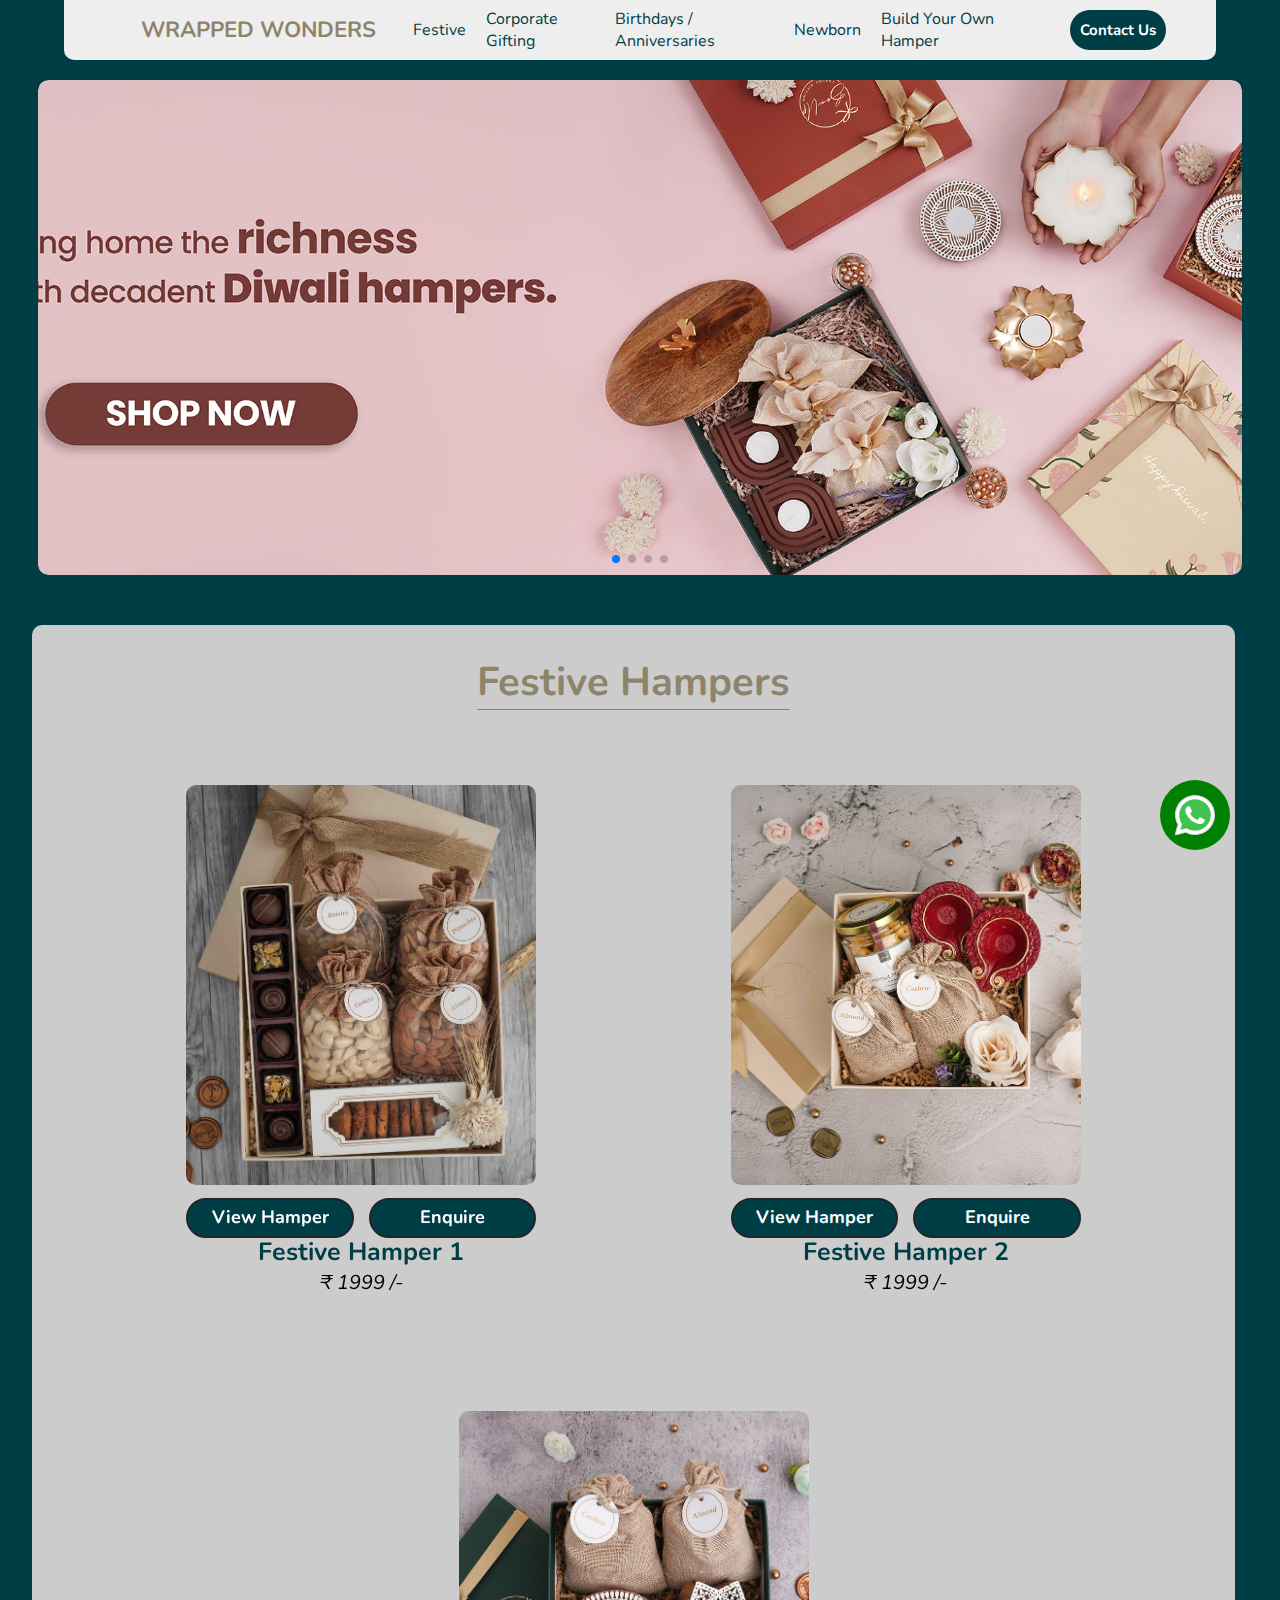
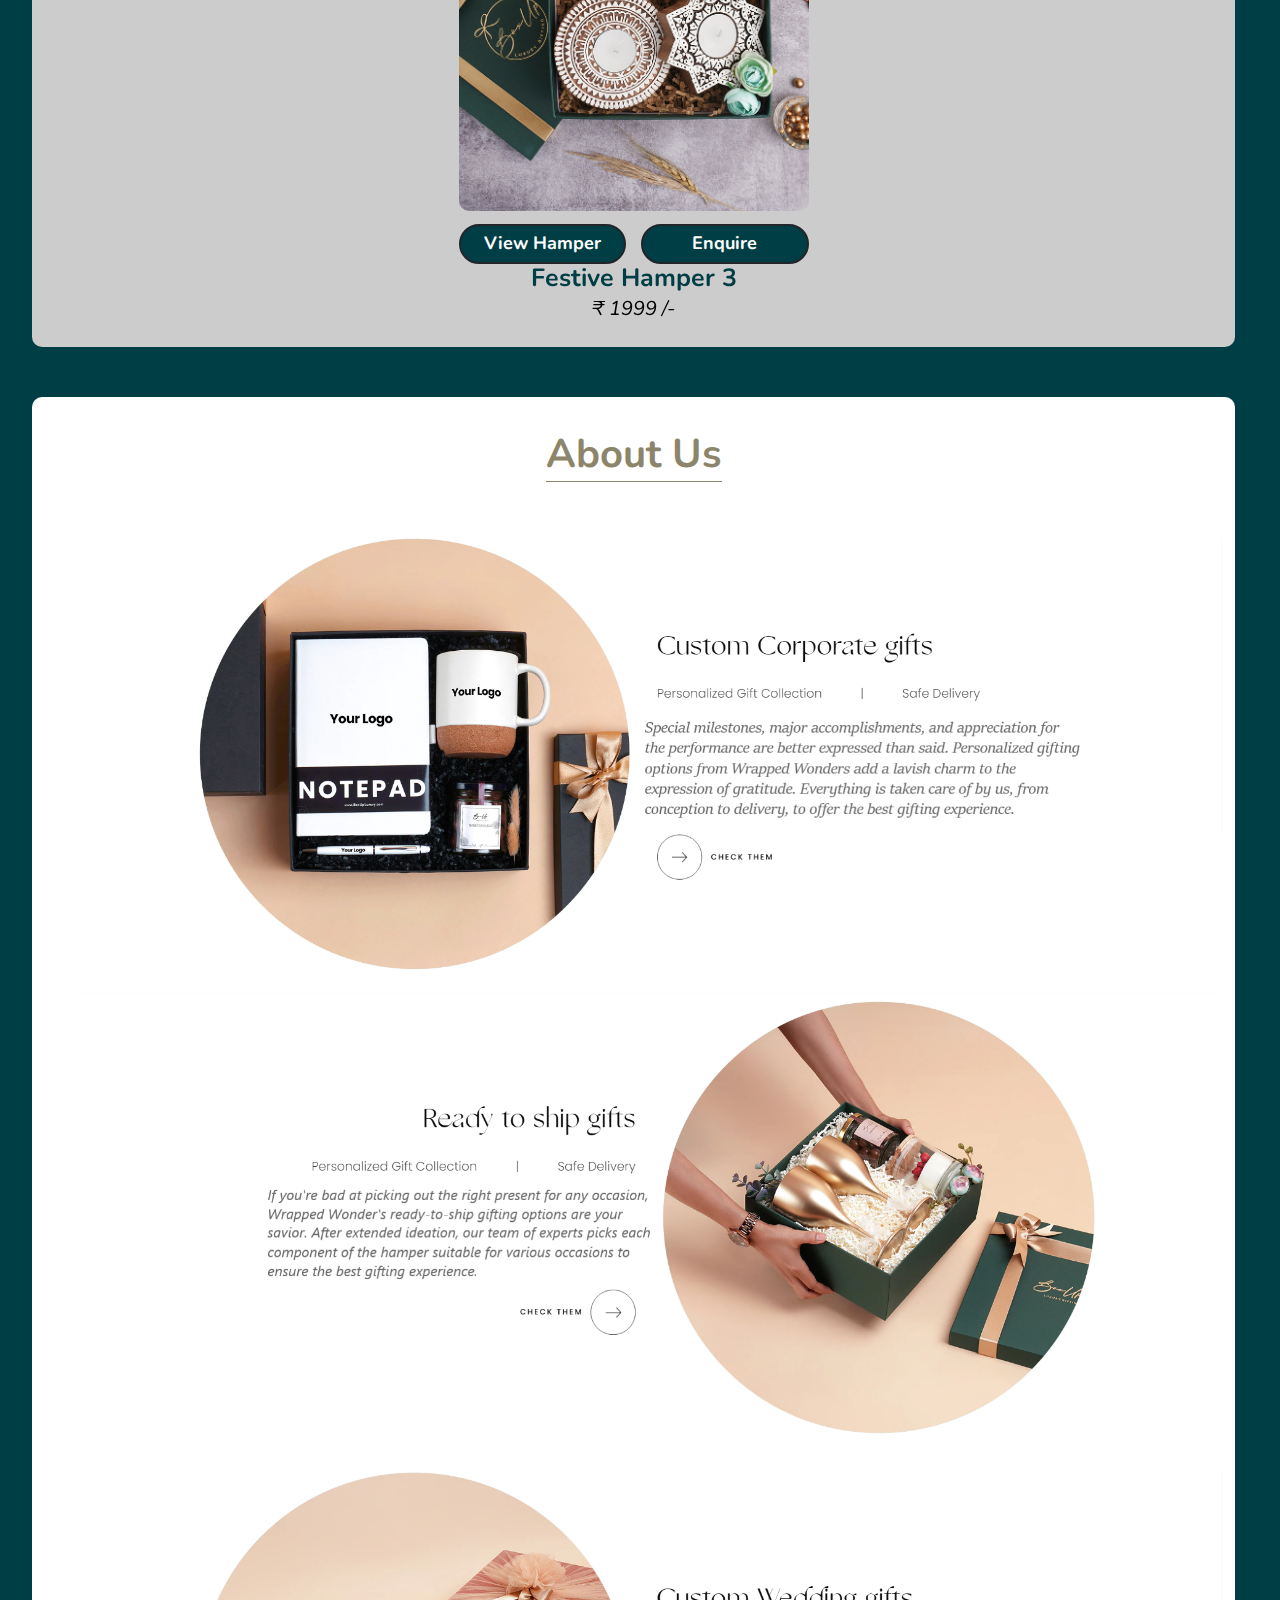
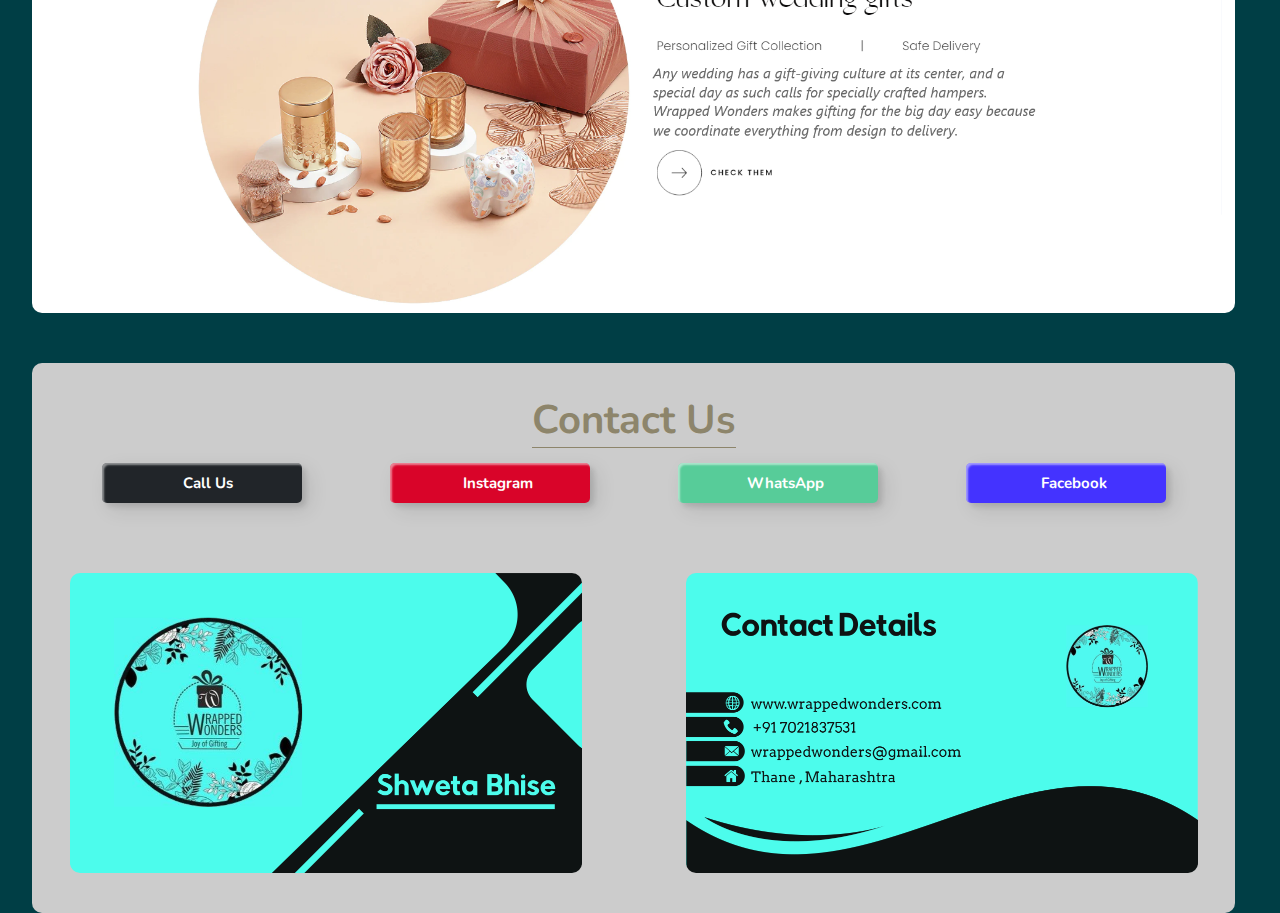
==== commit 303725fc: "updated phone number" ====
--- a/index.html
+++ b/index.html
@@ -62,7 +62,7 @@
         <div class="swiper-pagination"></div>
     </section>
     <section class="constant">
-        <a target="_blank" href="https://api.whatsapp.com/send?phone=919822853397&text=Hi">
+        <a target="_blank" href="https://api.whatsapp.com/send?phone=917021837531&text=Hi">
             <div class="whatsapp-container">
                 <img src="./images/whatsapp.svg" alt="">
             </div>
@@ -122,14 +122,14 @@
     <section class="contact-us" id="contact-us">
         <h1 class="heading">contact us</h1>
         <div class="social">
-            <a target="_blank" class="css-button-shadow-border--black" href="tel: +91 7021837431"><span
+            <a target="_blank" class="css-button-shadow-border--black" href="tel: +91 7021837531"><span
                     class="fas fa-phone"></span>&nbsp;&nbsp;&nbsp;call us </a>
             <a target="_blank" class="css-button-shadow-border--red "
                 href="https://www.instagram.com/wrappedwonders.in/"><span class="fab fa-instagram"></span>&nbsp;
                 &nbsp;
                 instagram</a>
             <a target="_blank" class="css-button-shadow-border-sliding--green  "
-                href="https://api.whatsapp.com/send?phone=919822853397&text=Hi"><span
+                href="https://api.whatsapp.com/send?phone=917021837531&text=Hi"><span
                     class="fab fa-whatsapp"></span>&nbsp;
                 &nbsp;
                 whatsApp</a>
@@ -146,7 +146,6 @@
                 <img src="./images/back.png" alt="">
             </div>
         </div>
-
         </div>
     </section>
     <script src="index.js"></script>
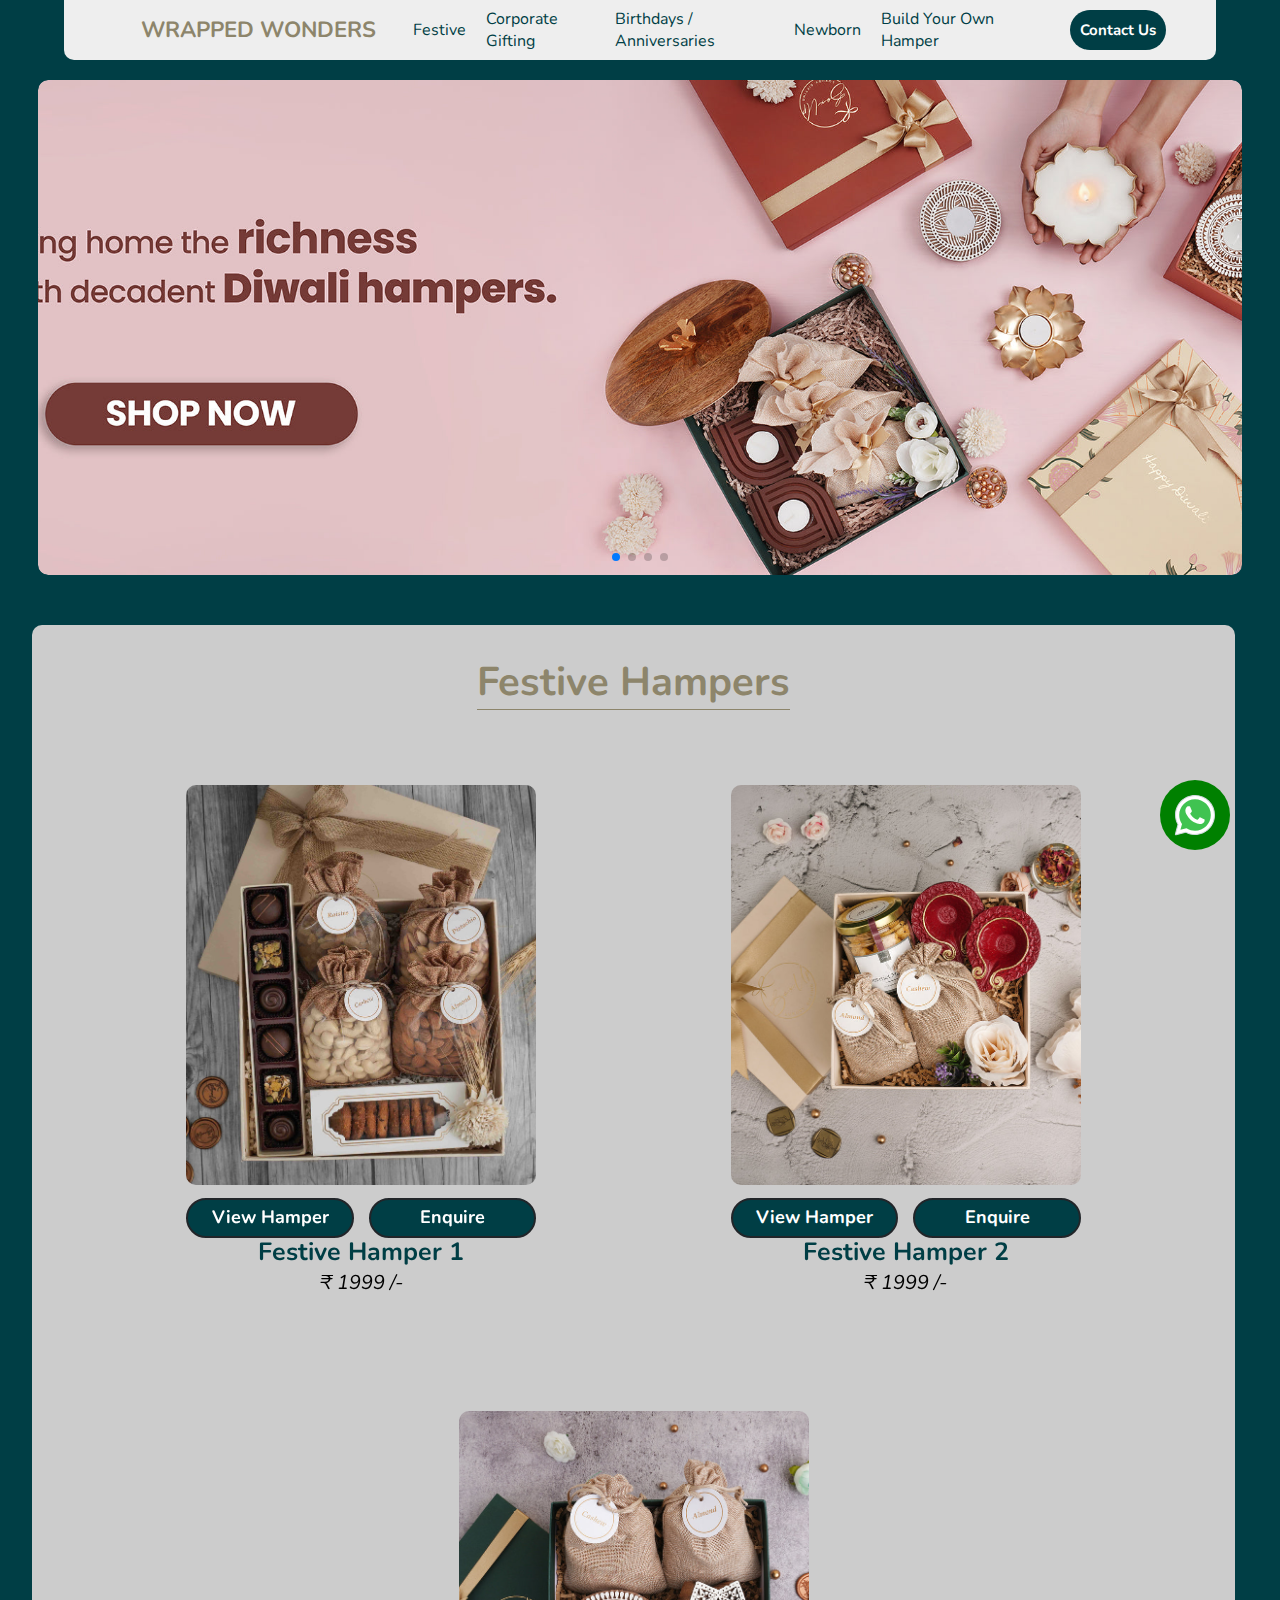
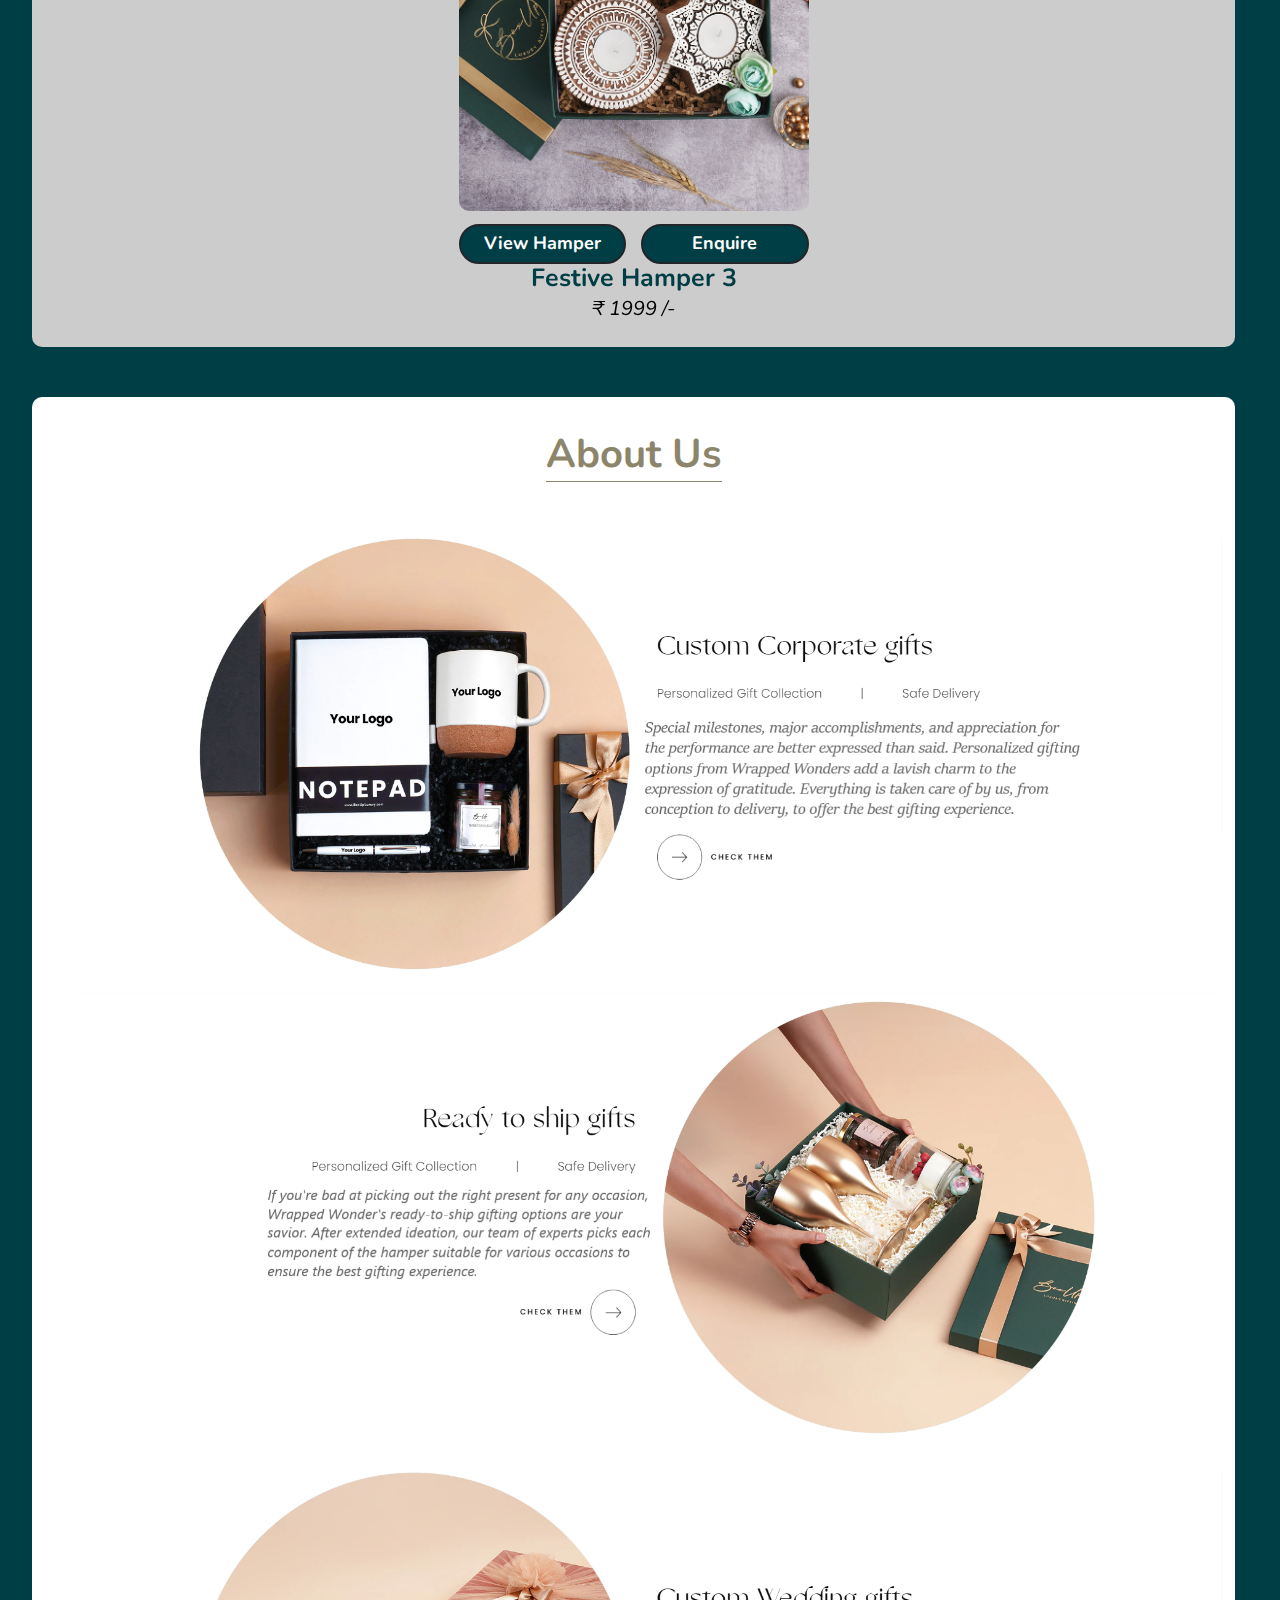
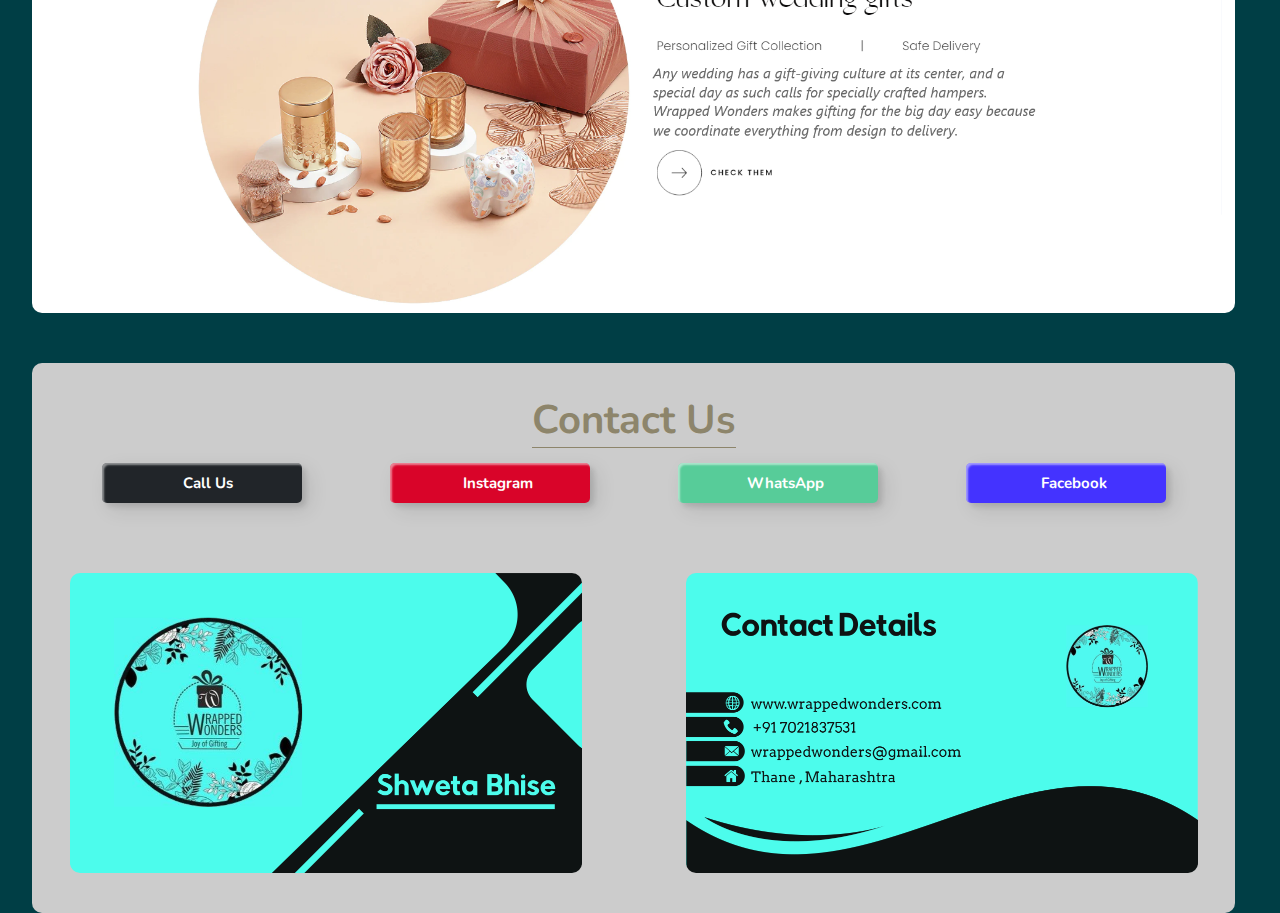
==== commit 25ee192d: "update index.html" ====
--- a/index.html
+++ b/index.html
@@ -9,7 +9,7 @@
         integrity="sha512-z3gLpd7yknf1YoNbCzqRKc4qyor8gaKU1qmn+CShxbuBusANI9QpRohGBreCFkKxLhei6S9CQXFEbbKuqLg0DA=="
         crossorigin="anonymous" referrerpolicy="no-referrer" />
     <link rel="stylesheet" href="style.css">
-    <link rel="stylesheet" href="https://cdn.jsdelivr.net/npm/swiper@10/swiper-bundle.min.css" />
+    <link rel="stylesheet" href="https://cdn.jsdelivr.net/npm/swiper@8/swiper-bundle.min.css" />
 
 </head>
 
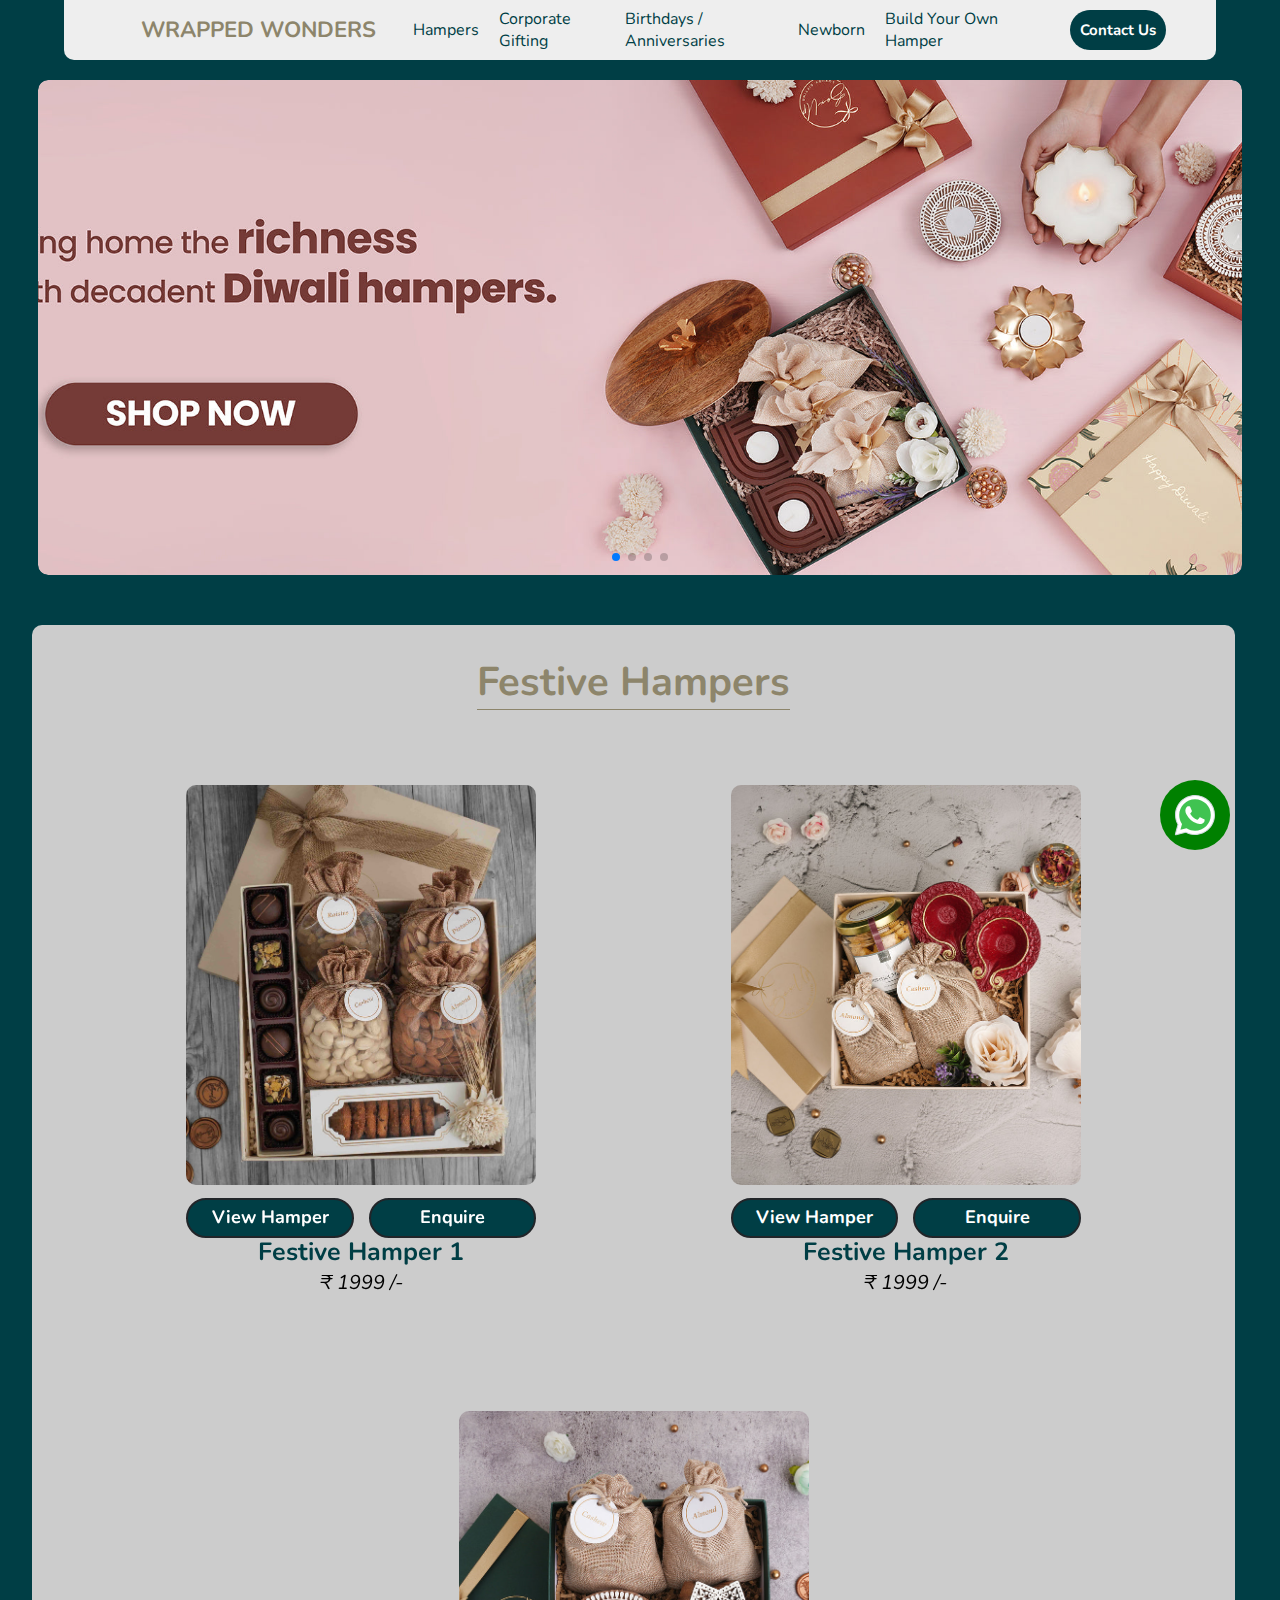
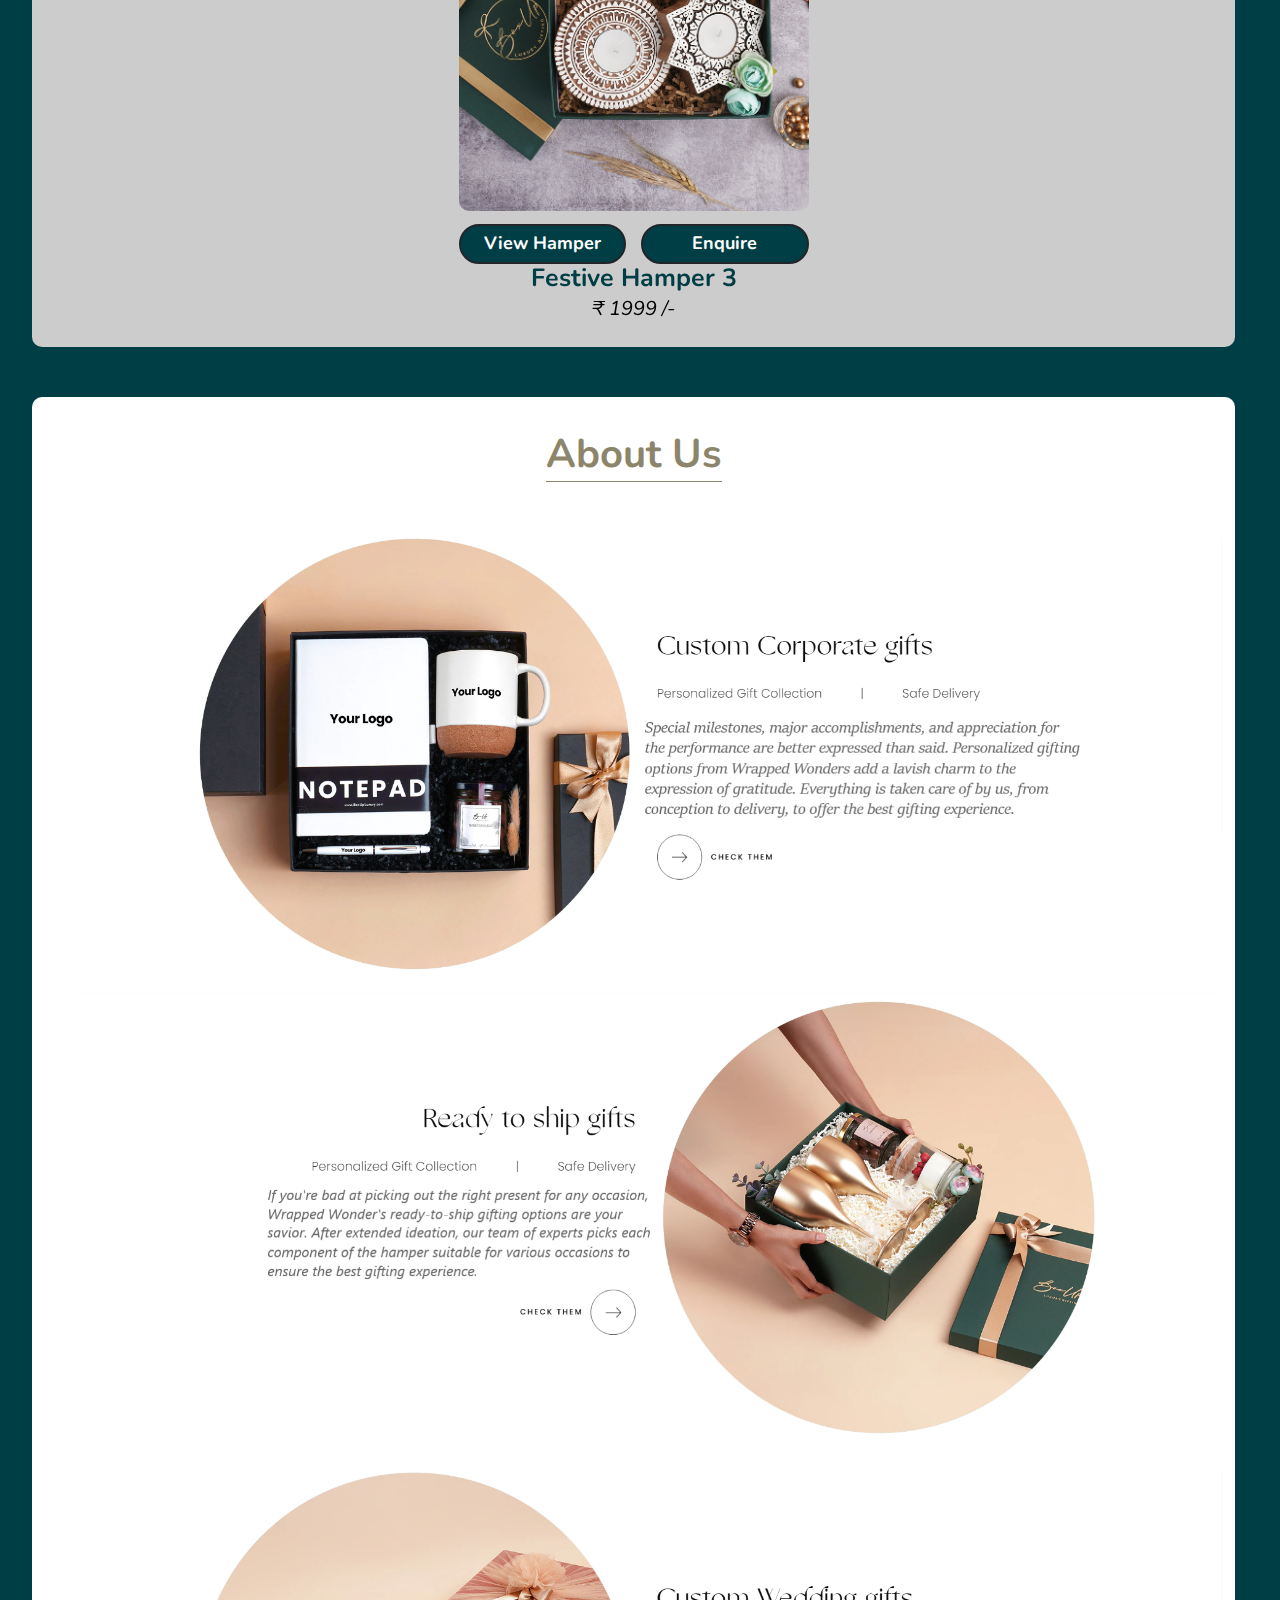
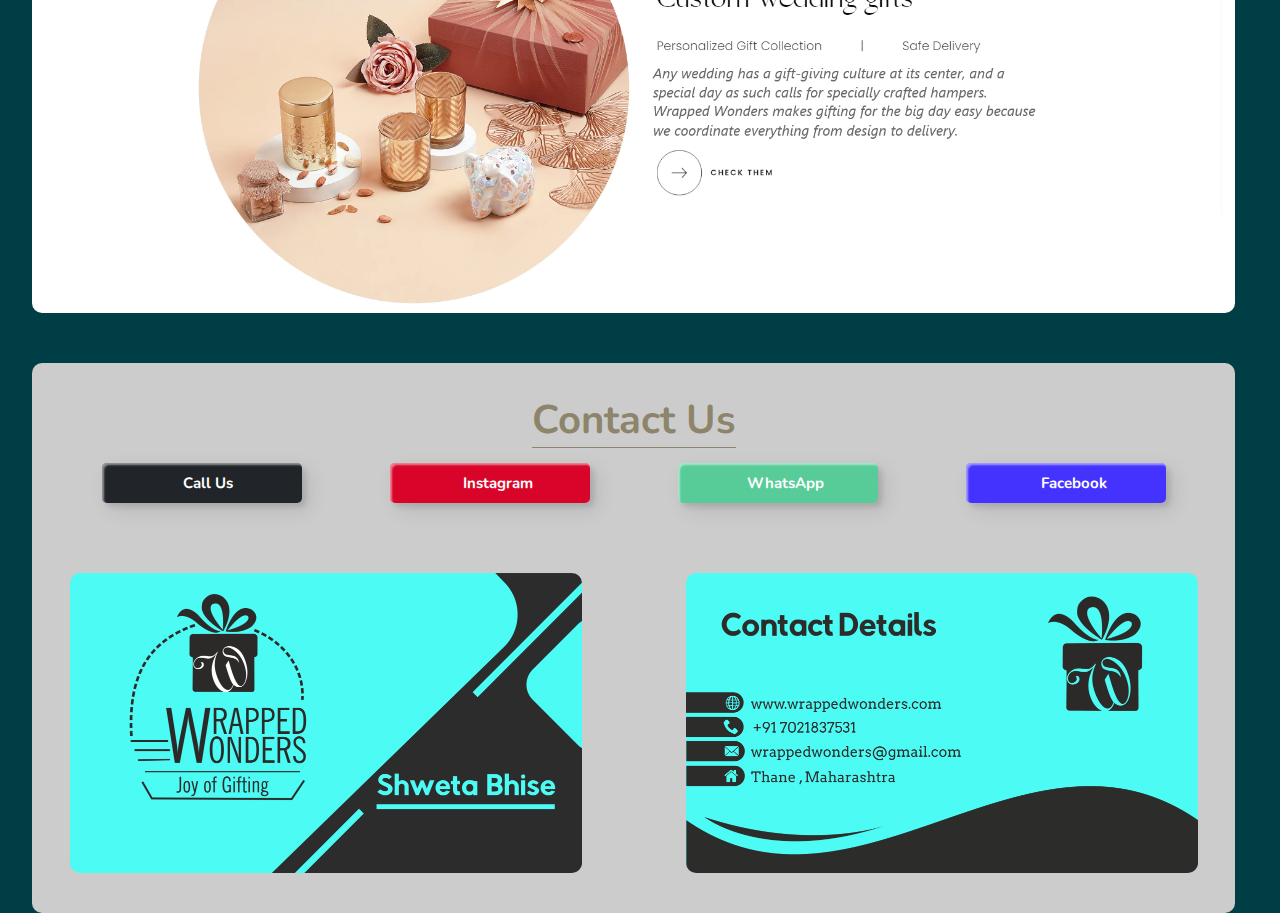
==== commit 500b8e19: "hampers commit" ====
--- a/index.html
+++ b/index.html
@@ -20,7 +20,7 @@
         </div>
         <a href="#" class="logo">wrapped wonders</a>
         <nav class="navbar">
-            <a href="#festive">festive</a>
+            <a href="./hampers.html">hampers</a>
             <a href="#corporategifting">corporate gifting</a>
             <a href="#birthanni">birthdays / anniversaries</a>
             <a href="#newborn">newborn</a>
--- a/style.css
+++ b/style.css
@@ -24,6 +24,9 @@
     scroll-behavior: smooth;
     scroll-padding-top: 7rem;
     background-color: var(--background);
+}
+body{
+    -webkit-tap-highlight-color: transparent;
 }
 header{
     position: fixed;
@@ -546,6 +549,8 @@
   .css-button-shadow-border-sliding--sky:active {
     top: 2px;
   }
+
+
 @media (max-width: 991px){
     html{
         font-size: 50%;
@@ -689,4 +694,5 @@
      .social a span{
         font-size: 2rem;
     }
+    
 }